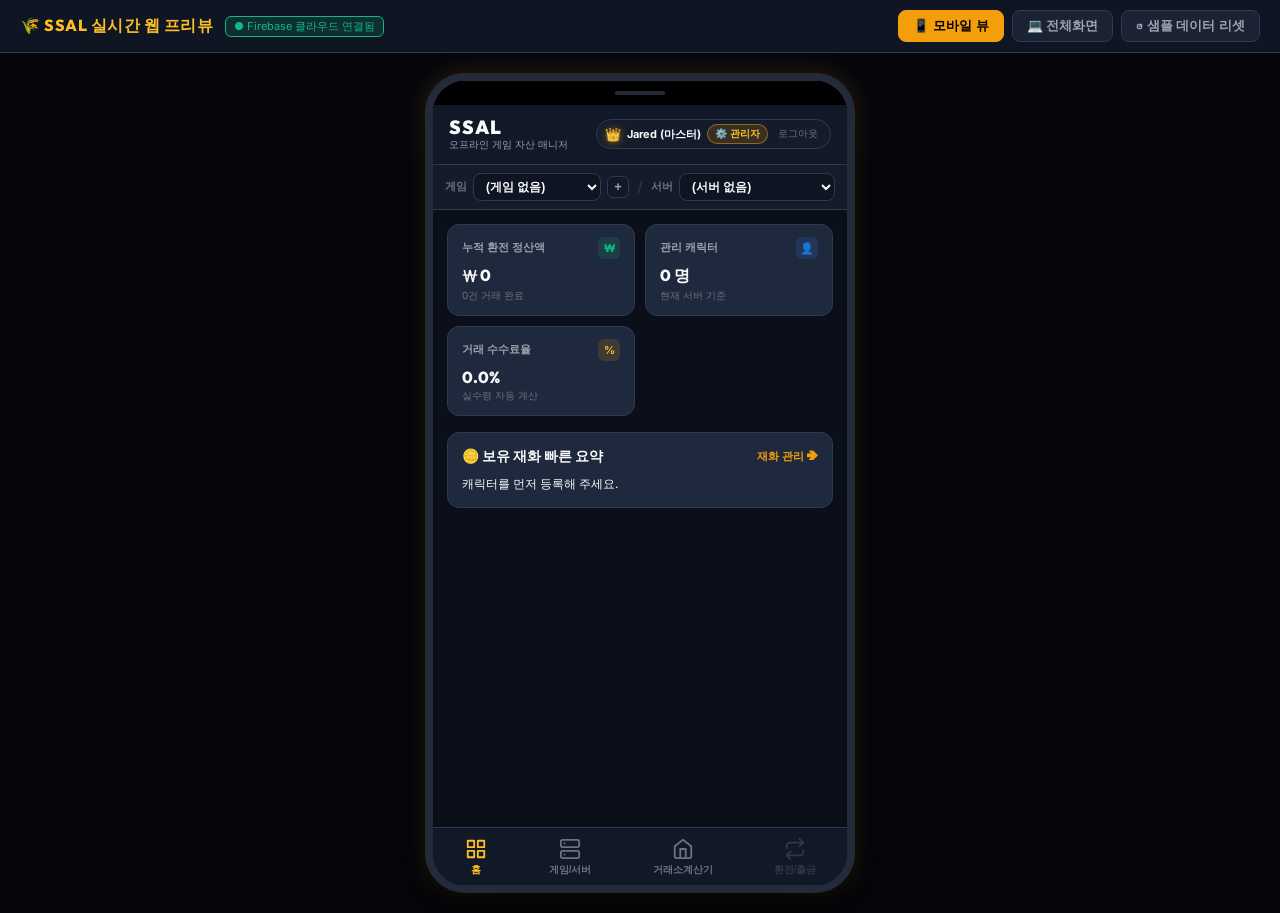
==== index.html @ 3bb8b046 "feat: complete Firebase cloud sync, auth system, admin console, and clean initial data" ====
<!DOCTYPE html>
<html lang="ko">
<head>
  <meta charset="UTF-8">
  <meta name="viewport" content="width=device-width, initial-scale=1.0, maximum-scale=1.0, user-scalable=no">
  <title>SSAL - 오프라인 게임 자산 & 거래 관리</title>
  <!-- Google Fonts: Inter & Outfit -->
  <link rel="preconnect" href="https://fonts.googleapis.com">
  <link rel="preconnect" href="https://fonts.gstatic.com" crossorigin>
  <link href="https://fonts.googleapis.com/css2?family=Inter:wght@400;500;600;700;800&family=Outfit:wght@600;700;800;900&display=swap" rel="stylesheet">
  <link rel="stylesheet" href="https://fonts.googleapis.com/css2?family=Material+Symbols+Outlined:opsz,wght,FILL,GRAD@20..48,100..700,0..1,-50..200" />
  <link rel="stylesheet" href="style.css">

  <!-- Firebase SDKs (Compat version for reliable, clean browser execution) -->
  <script src="https://www.gstatic.com/firebasejs/10.14.1/firebase-app-compat.js"></script>
  <script src="https://www.gstatic.com/firebasejs/10.14.1/firebase-auth-compat.js"></script>
  <script src="https://www.gstatic.com/firebasejs/10.14.1/firebase-firestore-compat.js"></script>
</head>
<body>
  <!-- 상단 컨트롤 바: PC 브라우저에서 화면 모드 전환 -->
  <header class="top-control-bar">
    <div class="control-left">
      <span class="control-title">🌾 SSAL 실시간 웹 프리뷰</span>
      <span id="sync-status-badge" class="badge online-badge">● Firebase 클라우드 연결됨</span>
    </div>
    <div class="control-right">
      <button id="view-mode-phone" class="mode-btn active" title="스마트폰 화면 크기로 보기">📱 모바일 뷰</button>
      <button id="view-mode-full" class="mode-btn" title="전체화면으로 넓게 보기">💻 전체화면</button>
      <button id="reset-data-btn" class="mode-btn danger-btn" title="초기 샘플 데이터로 복원">↺ 샘플 데이터 리셋</button>
    </div>
  </header>

  <!-- 메인 컨테이너 (모바일 뷰 또는 풀스크린) -->
  <main class="app-wrapper phone-mode" id="app-wrapper">
    <div class="device-frame">
      <!-- 스마트폰 상단 스피커 & 노치 바 (모바일 프레임 모드일 때만 표시) -->
      <div class="phone-notch">
        <div class="speaker"></div>
      </div>

      <!-- 스마트폰 앱 컨텐츠 영역 -->
      <div class="phone-screen">
        <!-- 1. 앱 헤더 (AppBar) -->
        <header class="app-bar">
          <div class="brand">
            <div class="brand-text">
              <h1 class="app-title">SSAL</h1>
              <span class="app-subtitle">오프라인 게임 자산 매니저</span>
            </div>
          </div>
          <!-- 우측: 로그인/사용자 상태 & 관리자 버튼 -->
          <div class="app-bar-actions" id="app-bar-user-area">
            <!-- JS에서 동적으로 렌더링 -->
          </div>
        </header>

        <!-- 2. 상단 현재 게임/서버 퀵 셀렉터 바 -->
        <section class="quick-selector-bar">
          <div class="selector-item">
            <span class="selector-label">게임</span>
            <select id="quick-game-select" class="selector-dropdown"></select>
            <button class="icon-btn-tiny" title="새 게임 추가" onclick="openAddGameModal()">+</button>
          </div>
          <div class="selector-divider">/</div>
          <div class="selector-item">
            <span class="selector-label">서버</span>
            <select id="quick-server-select" class="selector-dropdown"></select>
          </div>
        </section>

        <!-- 3. 탭별 메인 뷰 컨텐츠 -->
        <div class="tab-content-container">
          <!-- 탭 1: 대시보드 (홈) -->
          <section id="tab-dashboard" class="tab-pane active">
            <!-- 핵심 지표 그리드 -->
            <div class="metric-grid">
              <div class="metric-card" onclick="switchTab('tab-exchange')">
                <div class="metric-header">
                  <span class="metric-title">누적 환전 정산액</span>
                  <span class="metric-icon green">₩</span>
                </div>
                <div id="dash-total-krw" class="metric-value">₩ 0</div>
                <span id="dash-krw-count" class="metric-sub">0건 거래 완료</span>
              </div>

              <div class="metric-card" onclick="goToCharacterScreen()">
                <div class="metric-header">
                  <span class="metric-title">관리 캐릭터</span>
                  <span class="metric-icon blue">👤</span>
                </div>
                <div id="dash-char-count" class="metric-value">0 명</div>
                <span class="metric-sub">현재 서버 기준</span>
              </div>

              <div class="metric-card" onclick="switchTab('tab-games')">
                <div class="metric-header">
                  <span class="metric-title">거래 수수료율</span>
                  <span class="metric-icon yellow">%</span>
                </div>
                <div id="dash-fee-rate" class="metric-value">5.0%</div>
                <span class="metric-sub">실수령 자동 계산</span>
              </div>
            </div>

            <!-- 선택된 캐릭터 재화 미리보기 -->
            <div class="section-block">
              <div class="section-header">
                <h3 class="section-title">🪙 보유 재화 빠른 요약</h3>
                <button class="text-link-btn" onclick="goToCharacterScreen()">재화 관리 ➔</button>
              </div>
              <div id="dash-currency-list" class="currency-compact-list"></div>
            </div>
          </section>

          <!-- 탭 2: 서버 관리 (서버 화면) -->
          <section id="tab-games" class="tab-pane">
            <div class="section-header">
              <h2 class="section-title">🌐 서버</h2>
              <button class="btn btn-sm btn-primary" onclick="openAddServerModal()">+ 새 서버</button>
            </div>
            <!-- 서버 카드 리스트 -->
            <div id="server-card-list" class="server-cards-list"></div>
          </section>

          <!-- 탭 3: 캐릭터 및 보유 재화 관리 (서버 하위 화면) -->
          <section id="tab-characters" class="tab-pane">
            <!-- 하위 화면 뒤로가기 -->
            <div class="subview-header-bar">
              <button class="back-link-btn" onclick="switchTab('tab-games')" title="서버 목록으로 돌아가기">
                <span class="back-arrow">‹</span>
              </button>
            </div>

            <!-- 1. 캐릭터 리스트 -->
            <div class="section-header">
              <div>
                <h2 class="section-title">👤 캐릭터 목록</h2>
              </div>
              <button class="btn btn-sm btn-primary" onclick="openAddCharModal()">+ 캐릭터 등록</button>
            </div>

            <!-- 계정별 분류된 캐릭터 리스트 컨테이너 -->
            <div id="char-account-grouped-list" class="account-groups-list"></div>

            <!-- 2. 보유 재화 현황 (총 캐릭터별 보유 다이아 합계만 출력) -->
            <div class="section-header mt-4">
              <div>
                <h2 class="section-title">🪙 재화 합계</h2>
              </div>
            </div>
            <div id="server-diamond-summary" class="diamond-summary-block"></div>
          </section>

          <!-- 탭 4: 거래소 수수료 계산기 -->
          <section id="tab-market" class="tab-pane">
            <div class="market-calc-card">
              <div class="calc-header">
                <div class="calc-title-group">
                  <h2 class="section-title">📊 거래소 수수료 계산기</h2>
                  <span class="calc-subtitle">판매 금액과 수수료율을 입력하면 실수령 재화가 자동 계산됩니다.</span>
                </div>
                <span id="market-calc-server-badge" class="fee-info-badge">수수료 5.0%</span>
              </div>

              <!-- 입력 폼 -->
              <div class="calc-inputs-box">
                <div class="form-group">
                  <label for="mcalc-price">아이템 등록 단가</label>
                  <div class="input-with-unit">
                    <input type="number" id="mcalc-price" value="1000" min="0" placeholder="예: 1000">
                    <span class="unit">재화</span>
                  </div>
                </div>

                <div class="form-row">
                  <div class="form-group flex-1">
                    <label for="mcalc-qty">판매 수량</label>
                    <div class="input-with-unit">
                      <input type="number" id="mcalc-qty" value="1" min="1" placeholder="1">
                      <span class="unit">개</span>
                    </div>
                  </div>
                  <div class="form-group flex-1">
                    <label for="mcalc-fee-rate">거래소 수수료율</label>
                    <div class="input-with-unit">
                      <input type="number" id="mcalc-fee-rate" value="5.0" step="0.1" min="0" max="100" placeholder="5.0">
                      <span class="unit">%</span>
                    </div>
                  </div>
                </div>

                <!-- 수수료 빠른 선택 칩 -->
                <div class="quick-fee-chips">
                  <span class="chips-label">수수료 빠른 선택:</span>
                  <button type="button" class="fee-chip" onclick="setMarketFeeRate(3.0)">3.0%</button>
                  <button type="button" class="fee-chip" onclick="setMarketFeeRate(5.0)">5.0%</button>
                  <button type="button" class="fee-chip" onclick="setMarketFeeRate(6.0)">6.0%</button>
                  <button type="button" class="fee-chip" onclick="setMarketFeeRate(10.0)">10.0%</button>
                  <button type="button" class="fee-chip sync-btn" onclick="syncServerFeeRate()">현재 서버 수수료 적용</button>
                </div>
              </div>

              <!-- 실시간 정산 결과 카드 -->
              <div class="calc-result-card">
                <div class="result-row">
                  <span class="result-label">총 판매 등록 금액</span>
                  <span id="mcalc-gross-val" class="result-val">1,000 재화</span>
                </div>
                <div class="result-row text-red">
                  <span class="result-label">거래소 수수료 차감 (<span id="mcalc-fee-percent-label">5.0%</span>)</span>
                  <span id="mcalc-fee-val" class="result-val">-50 재화</span>
                </div>
                <div class="result-divider"></div>
                <div class="result-row final-net-row">
                  <div class="net-title-box">
                    <span class="final-net-label">최종 내가 얻는 재화</span>
                    <span class="final-net-sub">실수령액</span>
                  </div>
                  <div class="net-val-box">
                    <img src="https://raw.githubusercontent.com/jaredesign0621/SSAL/main/asset/dia.png" alt="재화" class="dia-icon-sm" onerror="this.style.display='none'">
                    <span id="mcalc-net-val" class="final-net-val">950</span>
                    <span class="final-net-unit">재화</span>
                  </div>
                </div>
              </div>
            </div>
          </section>

          <!-- 탭 5: 환전 및 출금 수수료 관리 -->
          <section id="tab-exchange" class="tab-pane">
            <div class="exchange-calculator-card">
              <div class="calc-header">
                <h3>💱 재화 ➔ 현금(KRW) 환전 계산기</h3>
                <span id="exchange-char-badge" class="badge">본캐</span>
              </div>

              <!-- 1. 재화 수량 & 단가 -->
              <div class="form-row">
                <div class="form-group flex-3">
                  <label>판매할 재화 수량</label>
                  <div class="input-with-unit">
                    <input type="number" id="ex-amount" value="10000" placeholder="10000">
                    <span class="unit">개</span>
                  </div>
                </div>
                <div class="form-group flex-2">
                  <label>1개당 원화(KRW)</label>
                  <div class="input-with-unit">
                    <input type="number" id="ex-rate" value="10.0" step="0.1" placeholder="10.0">
                    <span class="unit">원</span>
                  </div>
                </div>
              </div>

              <!-- 2. 중개 수수료율 & 출금 수수료 금액 (한줄) -->
              <div class="form-row">
                <div class="form-group flex-1">
                  <label>중개/플랫폼 수수료율</label>
                  <div class="input-with-unit">
                    <input type="number" id="ex-fee-rate" value="0.0" step="0.1" placeholder="0.0">
                    <span class="unit">%</span>
                  </div>
                </div>
                <div class="form-group flex-1">
                  <label>출금 수수료 기준액</label>
                  <div class="input-with-unit">
                    <input type="number" id="ex-withdraw-fee-val" value="1000" placeholder="1000">
                    <span class="unit">원</span>
                  </div>
                </div>
              </div>

              <!-- 3. 핵심: 출금 수수료 체크박스 (단독 한줄 전체너비) -->
              <div class="withdraw-fee-card" id="withdraw-box">
                <label class="custom-checkbox-label" for="ex-withdraw-check">
                  <input type="checkbox" id="ex-withdraw-check" checked>
                  <span class="withdraw-text">출금 수수료 차감 적용</span>
                </label>
                <span id="withdraw-fee-amount-text" class="withdraw-badge">-1,000원</span>
              </div>

              <div class="form-group">
                <label>환전 메모 (선택)</label>
                <input type="text" id="ex-memo" placeholder="예: 바로템 재화 판매 완료, 통장 입금 확인">
              </div>

              <!-- 실시간 정산 명세서 -->
              <div class="exchange-receipt">
                <div class="receipt-row">
                  <span>기본 환전 총액</span>
                  <span id="rcpt-gross" class="font-bold">100,000 원</span>
                </div>
                <div class="receipt-row text-red" id="rcpt-platform-fee-row">
                  <span>플랫폼 수수료 (<span id="rcpt-fee-rate-label">0%</span>)</span>
                  <span id="rcpt-platform-fee">-0 원</span>
                </div>
                <div class="receipt-row text-red" id="rcpt-withdraw-fee-row">
                  <span>계좌 출금 수수료</span>
                  <span id="rcpt-withdraw-fee">-1,000 원</span>
                </div>
                <div class="receipt-divider"></div>
                <div class="receipt-row final-row">
                  <span class="final-label">➔ 최종 실수령 금액:</span>
                  <span id="rcpt-final" class="final-amount">₩ 99,000</span>
                </div>
              </div>

              <button class="btn btn-primary w-100 mt-3" onclick="saveExchangeRecord()">💾 환전 기록 로컬 저장</button>
            </div>

            <!-- 지난 환전 내역 리스트 -->
            <div class="section-header mt-4">
              <h2 class="section-title">📜 환전 내역 히스토리</h2>
              <span id="ex-history-total" class="history-total-tag">총 실수령: ₩ 0</span>
            </div>
            <div id="exchange-history-list" class="exchange-history-container"></div>
          </section>

          <!-- 탭 6: 관리자 화면 (Admin Dashboard) -->
          <section id="tab-admin" class="tab-pane">
            <div class="admin-container">
              <!-- 관리자 헤더 요약 바 -->
              <div class="admin-header-card">
                <div class="admin-badge-row">
                  <span class="admin-role-badge">🛡️ 시스템 최고 관리자</span>
                  <button class="btn btn-xs btn-outline" onclick="switchTab('tab-dashboard')">← 일반 화면 복귀</button>
                </div>
                <h2 class="admin-title">SSAL 통합 관리자 콘솔</h2>
                <span class="admin-subtitle">회원 데이터, 서버/게임 마스터 설정, 오프라인 시스템 백업 관리</span>
              </div>

              <!-- 관리자 핵심 통계 지표 -->
              <div class="admin-metric-grid">
                <div class="admin-stat-card">
                  <span class="admin-stat-label">총 등록 회원</span>
                  <span id="admin-user-count" class="admin-stat-value">0명</span>
                </div>
                <div class="admin-stat-card">
                  <span class="admin-stat-label">관리 캐릭터</span>
                  <span id="admin-char-count" class="admin-stat-value">0개</span>
                </div>
                <div class="admin-stat-card">
                  <span class="admin-stat-label">등록 게임/서버</span>
                  <span id="admin-server-count" class="admin-stat-value">0개</span>
                </div>
                <div class="admin-stat-card">
                  <span class="admin-stat-label">총 보유 재화 합계</span>
                  <span id="admin-currency-sum" class="admin-stat-value">0</span>
                </div>
              </div>

              <!-- 회원 관리 섹션 -->
              <div class="section-block mt-3">
                <div class="section-header">
                  <h3 class="section-title">👥 회원 계정 관리</h3>
                  <button class="btn btn-sm btn-primary" onclick="openAddUserModal()">+ 관리자 수동 회원 추가</button>
                </div>
                <div id="admin-user-table-container" class="admin-table-container"></div>
              </div>

              <!-- 서버 수수료 마스터 일괄 설정 섹션 -->
              <div class="section-block mt-4">
                <div class="section-header">
                  <h3 class="section-title">🌐 서버 수수료율 마스터 관리</h3>
                </div>
                <div id="admin-server-list-container" class="admin-table-container"></div>
              </div>

              <!-- 시스템 데이터 백업 / 복원 섹션 -->
              <div class="section-block mt-4 mb-4">
                <div class="section-header">
                  <h3 class="section-title">💾 시스템 백업 & 복원</h3>
                </div>
                <div class="admin-backup-card">
                  <p class="backup-desc">브라우저 로컬 스토리지에 저장된 모든 데이터(회원, 게임, 서버, 캐릭터, 재화)를 JSON 파일로 내보내거나 가져올 수 있습니다.</p>
                  <div class="backup-actions">
                    <button class="btn btn-primary" onclick="exportAppDataJson()">📤 전체 데이터 JSON 백업 다운로드</button>
                    <label class="btn btn-outline file-input-label">
                      📥 JSON 백업 파일 복원
                      <input type="file" id="admin-restore-file" accept=".json" onchange="importAppDataJson(event)" style="display:none;">
                    </label>
                  </div>
                </div>
              </div>
            </div>
          </section>
        </div>

        <!-- 4. 하단 스마트폰 바텀 네비게이션 바 -->
        <nav class="bottom-nav">
          <button class="nav-item active" onclick="switchTab('tab-dashboard')">
            <span class="nav-icon">
              <svg class="icon-svg" viewBox="0 0 24 24" width="22" height="22" fill="none" stroke="currentColor" stroke-width="2" stroke-linecap="round" stroke-linejoin="round">
                <rect x="3" y="3" width="7" height="7"></rect>
                <rect x="14" y="3" width="7" height="7"></rect>
                <rect x="14" y="14" width="7" height="7"></rect>
                <rect x="3" y="14" width="7" height="7"></rect>
              </svg>
            </span>
            <span class="nav-label">홈</span>
          </button>
          <button class="nav-item" onclick="switchTab('tab-games')">
            <span class="nav-icon">
              <svg class="icon-svg" viewBox="0 0 24 24" width="22" height="22" fill="none" stroke="currentColor" stroke-width="2" stroke-linecap="round" stroke-linejoin="round">
                <rect x="2" y="2" width="20" height="8" rx="2" ry="2"></rect>
                <rect x="2" y="14" width="20" height="8" rx="2" ry="2"></rect>
                <line x1="6" y1="6" x2="6.01" y2="6"></line>
                <line x1="6" y1="18" x2="6.01" y2="18"></line>
              </svg>
            </span>
            <span class="nav-label">게임/서버</span>
          </button>
          <button class="nav-item" onclick="switchTab('tab-market')">
            <span class="nav-icon">
              <svg class="icon-svg" viewBox="0 0 24 24" width="22" height="22" fill="none" stroke="currentColor" stroke-width="2" stroke-linecap="round" stroke-linejoin="round">
                <path d="M3 9l9-7 9 7v11a2 2 0 0 1-2 2H5a2 2 0 0 1-2-2z"></path>
                <polyline points="9 22 9 12 15 12 15 22"></polyline>
              </svg>
            </span>
            <span class="nav-label">거래소계산기</span>
          </button>
          <button class="nav-item disabled" disabled title="준비 중인 기능입니다">
            <span class="nav-icon">
              <svg class="icon-svg" viewBox="0 0 24 24" width="22" height="22" fill="none" stroke="currentColor" stroke-width="2" stroke-linecap="round" stroke-linejoin="round">
                <polyline points="17 1 21 5 17 9"></polyline>
                <path d="M3 11V9a4 4 0 0 1 4-4h14"></path>
                <polyline points="7 23 3 19 7 15"></polyline>
                <path d="M21 13v2a4 4 0 0 1-4 4H3"></path>
              </svg>
            </span>
            <span class="nav-label">환전/출금</span>
          </button>
        </nav>
      </div>
    </div>
  </main>

  <!-- ================= 모달 다이얼로그들 ================= -->
  <!-- 1. 거래소 아이템 등록 모달 (핵심: 실시간 수수료 계산) -->
  <div id="modal-market-item" class="modal-overlay">
    <div class="modal-card">
      <div class="modal-header">
        <h3>🛒 거래소 아이템 등록</h3>
        <button class="close-btn" onclick="closeModal('modal-market-item')">✕</button>
      </div>
      <div class="modal-body">
        <div class="form-group">
          <label>아이템 이름 *</label>
          <input type="text" id="m-item-name" placeholder="예: 영웅 방패, 축복받은 강화 주문서">
        </div>
        <div class="form-row">
          <div class="form-group flex-3">
            <label>등록 가격 (재화) *</label>
            <div class="input-with-unit">
              <input type="number" id="m-item-price" placeholder="예: 100">
              <span class="unit">재화</span>
            </div>
          </div>
          <div class="form-group flex-2">
            <label>수량</label>
            <input type="number" id="m-item-qty" value="1" placeholder="1">
          </div>
        </div>
        <div class="form-group">
          <label>적용 수수료율 (%)</label>
          <div class="input-with-unit">
            <input type="number" id="m-item-fee" step="0.1" value="5.0">
            <span class="unit">%</span>
          </div>
          <span class="tiny-helper">※ 현재 선택된 서버의 기본 수수료율이 자동 적용됩니다.</span>
        </div>

        <!-- 실시간 실수령액 자동 계산 카드 (핵심 요구사항) -->
        <div class="market-calc-preview">
          <div class="preview-row">
            <span>총 등록 금액:</span>
            <span id="m-calc-gross">0 재화</span>
          </div>
          <div class="preview-row text-red">
            <span>수수료 차감 (<span id="m-calc-fee-rate-label">5.0%</span>):</span>
            <span id="m-calc-fee">-0 재화</span>
          </div>
          <div class="preview-divider"></div>
          <div class="preview-row net-row">
            <span class="net-title">➔ 실수령액:</span>
            <span id="m-calc-net" class="net-amount">0 재화</span>
          </div>
        </div>
      </div>
      <div class="modal-footer">
        <button class="btn btn-outline" onclick="closeModal('modal-market-item')">취소</button>
        <button class="btn btn-primary" onclick="submitAddMarketItem()">저장</button>
      </div>
    </div>
  </div>

  <!-- 2. 게임 추가/수정 모달 -->
  <div id="modal-game" class="modal-overlay">
    <div class="modal-card">
      <div class="modal-header">
        <h3 id="modal-game-title">신규 게임 등록</h3>
        <button class="close-btn" onclick="closeModal('modal-game')">✕</button>
      </div>
      <div class="modal-body">
        <input type="hidden" id="g-edit-id">
        <div class="form-group">
          <label>게임 이름 *</label>
          <input type="text" id="g-name" placeholder="예: 오딘: 발할라 라이징, 리니지M">
        </div>
        <div class="form-group">
          <label>메모 (선택)</label>
          <input type="text" id="g-memo" placeholder="예: 모바일 MMORPG, 카카오게임즈">
        </div>
      </div>
      <div class="modal-footer">
        <button class="btn btn-outline" onclick="closeModal('modal-game')">취소</button>
        <button class="btn btn-primary" onclick="submitGameForm()">저장</button>
      </div>
    </div>
  </div>

  <!-- 3. 서버 추가/수정 모달 (수수료율 직접 입력) -->
  <div id="modal-server" class="modal-overlay">
    <div class="modal-card">
      <div class="modal-header">
        <h3 id="modal-server-title">서버 추가 및 수수료 설정</h3>
        <button class="close-btn" onclick="closeModal('modal-server')">✕</button>
      </div>
      <div class="modal-body">
        <input type="hidden" id="s-edit-id">
        <div class="form-group">
          <label>서버 이름 *</label>
          <input type="text" id="s-name" placeholder="예: 오딘01, 루페온, 데포로쥬01">
        </div>
        <div class="form-group">
          <label>거래소 수수료율 (%) *</label>
          <div class="input-with-unit">
            <input type="number" id="s-fee-rate" step="0.1" value="5.0" placeholder="5.0">
            <span class="unit">%</span>
          </div>
          <span class="tiny-helper">※ 서버별로 거래소 이용 시 적용될 수수료율(5%, 10% 등)을 지정합니다.</span>
        </div>
        <div class="form-group">
          <label>메모 (선택)</label>
          <input type="text" id="s-memo" placeholder="예: 도시 서버, 시세 안정">
        </div>
      </div>
      <div class="modal-footer">
        <button class="btn btn-outline" onclick="closeModal('modal-server')">취소</button>
        <button class="btn btn-primary" onclick="submitServerForm()">저장</button>
      </div>
    </div>
  </div>

  <!-- 4. 캐릭터 등록/수정 모달 -->
  <div id="modal-character" class="modal-overlay">
    <div class="modal-card">
      <div class="modal-header">
        <h3 id="modal-char-title">캐릭터 & 계정 등록</h3>
        <button class="close-btn" onclick="closeModal('modal-character')">✕</button>
      </div>
      <div class="modal-body">
        <input type="hidden" id="c-edit-id">
        <div class="form-group">
          <label>캐릭터 명 *</label>
          <input type="text" id="c-name" placeholder="예: 쌀먹장인1호, 버서커80">
        </div>
        <div class="form-group">
          <label>연동된 계정 정보 *</label>
          <input type="text" id="c-account" placeholder="예: google01@gmail.com, 카카오계정">
        </div>
        <div class="form-group">
          <label>기종 (선택)</label>
          <input type="text" id="c-device" placeholder="예: PC, 아이폰15, 갤럭시S24, 공기계1">
        </div>
        <div class="form-group">
          <label>보유 재화 수량 *</label>
          <input type="number" id="c-diamond" placeholder="예: 25000" min="0" value="0">
        </div>
        <div class="form-group">
          <label>메모 (선택)</label>
          <input type="text" id="c-note" placeholder="예: 80렙 본캐, 보스 탐용">
        </div>
      </div>
      <div class="modal-footer">
        <button class="btn btn-outline" onclick="closeModal('modal-character')">취소</button>
        <button class="btn btn-primary" onclick="submitCharForm()">저장</button>
      </div>
    </div>
  </div>

  <!-- 5. 재화 추가/수정 모달 -->
  <div id="modal-currency" class="modal-overlay">
    <div class="modal-card">
      <div class="modal-header">
        <h3>보유 재화 추가/수정</h3>
        <button class="close-btn" onclick="closeModal('modal-currency')">✕</button>
      </div>
      <div class="modal-body">
        <input type="hidden" id="cur-edit-id">
        <div class="form-group">
          <label>재화 종류 *</label>
          <input type="text" id="cur-name" value="재화" placeholder="예: 재화, 다이아, 골드, 쌀, 루비">
        </div>
        <div class="form-group">
          <label>보유 수량 *</label>
          <input type="number" id="cur-amount" value="10000" placeholder="10000">
        </div>
      </div>
      <div class="modal-footer">
        <button class="btn btn-outline" onclick="closeModal('modal-currency')">취소</button>
        <button class="btn btn-primary" onclick="submitCurrencyForm()">저장</button>
      </div>
    </div>
  </div>

  <!-- 6. 로그인 / 회원가입 통합 모달 -->
  <div id="modal-auth" class="modal-overlay">
    <div class="modal-card auth-modal-card">
      <div class="modal-header">
        <h3 id="auth-modal-title">로그인</h3>
        <button class="close-btn" onclick="closeModal('modal-auth')">✕</button>
      </div>
      <div class="modal-body">
        <!-- 탭 스위처: 로그인 / 회원가입 -->
        <div class="auth-tabs">
          <button id="auth-tab-login" class="auth-tab-btn active" onclick="switchAuthMode('login')">로그인</button>
          <button id="auth-tab-register" class="auth-tab-btn" onclick="switchAuthMode('register')">회원가입</button>
        </div>

        <form id="auth-form" onsubmit="handleAuthSubmit(event)">
          <div class="form-group">
            <label>아이디 (또는 이메일) *</label>
            <input type="text" id="auth-username" required placeholder="아이디 입력 (예: admin, gamer1)">
          </div>

          <div class="form-group" id="auth-nickname-group" style="display: none;">
            <label>닉네임 *</label>
            <input type="text" id="auth-nickname" placeholder="표시될 닉네임 (예: 쌀먹마스터)">
          </div>

          <div class="form-group">
            <label>비밀번호 *</label>
            <input type="password" id="auth-password" required placeholder="비밀번호 입력">
          </div>

          <div class="form-group" id="auth-password-confirm-group" style="display: none;">
            <label>비밀번호 확인 *</label>
            <input type="password" id="auth-password-confirm" placeholder="비밀번호 재입력">
          </div>

          <div class="auth-quick-hint" id="auth-quick-hint">
            <span>💡 내 마스터 계정: <strong>jared0621</strong> (비번: <strong>Tlsgn112!</strong>)</span>
          </div>

          <div class="modal-footer" style="padding: 12px 0 0 0;">
            <button type="button" class="btn btn-outline" onclick="closeModal('modal-auth')">취소</button>
            <button type="submit" id="auth-submit-btn" class="btn btn-primary">로그인</button>
          </div>

          <!-- 구글 원클릭 로그인 -->
          <div class="auth-divider-box">
            <span>또는</span>
          </div>
          <button type="button" class="btn btn-google-login" onclick="handleGoogleSignIn()">
            <svg class="google-icon" viewBox="0 0 24 24" width="18" height="18">
              <path fill="#4285F4" d="M23.745 12.27c0-.7-.06-1.4-.19-2.07H12v4.51h6.6c-.29 1.52-1.14 2.82-2.4 3.68v3.05h3.88c2.27-2.09 3.665-5.17 3.665-9.17z"/>
              <path fill="#34A853" d="M12 24c3.24 0 5.95-1.08 7.93-2.91l-3.88-3.05c-1.08.72-2.45 1.16-4.05 1.16-3.12 0-5.77-2.1-6.72-4.93H1.25v3.15C3.26 21.36 7.33 24 12 24z"/>
              <path fill="#FBBC05" d="M5.28 14.27c-.25-.72-.38-1.49-.38-2.27s.13-1.55.38-2.27V6.58H1.25C.45 8.18 0 10.03 0 12s.45 3.82 1.25 5.42l4.03-3.15z"/>
              <path fill="#EA4335" d="M12 4.75c1.77 0 3.35.61 4.6 1.8l3.42-3.42C17.95 1.19 15.24 0 12 0 7.33 0 3.26 2.64 1.25 6.58l4.03 3.15c.95-2.83 3.6-4.98 6.72-4.98z"/>
            </svg>
            <span>Google 계정으로 계속하기</span>
          </button>
        </form>
      </div>
    </div>
  </div>

  <!-- 7. 관리자 전용: 회원 추가/수정 모달 -->
  <div id="modal-admin-user" class="modal-overlay">
    <div class="modal-card">
      <div class="modal-header">
        <h3 id="modal-admin-user-title">신규 회원 계정 등록</h3>
        <button class="close-btn" onclick="closeModal('modal-admin-user')">✕</button>
      </div>
      <div class="modal-body">
        <input type="hidden" id="adm-user-id">
        <div class="form-group">
          <label>아이디 *</label>
          <input type="text" id="adm-user-username" placeholder="예: gamer2">
        </div>
        <div class="form-group">
          <label>닉네임 *</label>
          <input type="text" id="adm-user-nickname" placeholder="예: 쌀먹전문가">
        </div>
        <div class="form-group">
          <label>비밀번호 *</label>
          <input type="password" id="adm-user-password" placeholder="임시 비밀번호">
        </div>
        <div class="form-group">
          <label>권한 등급 *</label>
          <select id="adm-user-role" class="selector-dropdown">
            <option value="user">일반 회원 (user)</option>
            <option value="admin">최고 관리자 (admin)</option>
          </select>
        </div>
      </div>
      <div class="modal-footer">
        <button class="btn btn-outline" onclick="closeModal('modal-admin-user')">취소</button>
        <button class="btn btn-primary" onclick="submitAdminUserForm()">저장</button>
      </div>
    </div>
  </div>

  <!-- 토스트 알림창 -->
  <div id="toast" class="toast">알림 메시지</div>

  <script src="app.js"></script>
</body>
</html>
---- style.css ----
/* ==========================================================================
   SSAL Web App - Premium Dark & Gold Gaming Asset Manager Theme
   (모바일 최적화 & 단어/문장 무조건 한 줄 표시 보장)
   ========================================================================== */

:root {
  --bg-main: #0b0f19;
  --bg-surface: #111827;
  --bg-card: #1f293d;
  --bg-card-hover: #26334d;
  --bg-input: #0e1422;
  --border-color: #2e3a52;
  --border-highlight: #f59e0b;

  --primary-gold: #f59e0b;
  --primary-gold-light: #fbbf24;
  --primary-gold-dim: rgba(245, 158, 11, 0.15);
  
  --accent-green: #10b981;
  --accent-green-dim: rgba(16, 185, 129, 0.15);
  --accent-red: #ef4444;
  --accent-red-dim: rgba(239, 68, 68, 0.15);
  --accent-blue: #3b82f6;

  --text-main: #f9fafb;
  --text-muted: #9ca3af;
  --text-dim: #6b7280;

  --font-sans: 'Inter', -apple-system, BlinkMacSystemFont, sans-serif;
  --font-brand: 'Outfit', sans-serif;

  --radius-sm: 8px;
  --radius-md: 12px;
  --radius-lg: 18px;
  --radius-phone: 40px;

  --shadow-card: 0 4px 20px -2px rgba(0, 0, 0, 0.5);
  --shadow-glow: 0 0 25px rgba(245, 158, 11, 0.2);
}

* {
  box-sizing: border-box;
  margin: 0;
  padding: 0;
  -webkit-tap-highlight-color: transparent;
  word-break: keep-all; /* 단어 단위 줄바꿈 방지 */
}

body {
  font-family: var(--font-sans);
  background-color: #05070d;
  color: var(--text-main);
  min-height: 100vh;
  display: flex;
  flex-direction: column;
  overflow-x: hidden;
}

/* --- 상단 컨트롤 바 (PC 브라우저용 뷰어 조절 바) --- */
.top-control-bar {
  background: #0f1523;
  border-bottom: 1px solid var(--border-color);
  padding: 10px 20px;
  display: flex;
  align-items: center;
  justify-content: space-between;
  z-index: 100;
  flex-shrink: 0;
}

.control-left {
  display: flex;
  align-items: center;
  gap: 12px;
  white-space: nowrap;
}

.control-title {
  font-family: var(--font-brand);
  font-weight: 800;
  font-size: 16px;
  letter-spacing: 0.5px;
  color: var(--primary-gold-light);
  white-space: nowrap;
}

.offline-badge {
  background: rgba(16, 185, 129, 0.2);
  color: var(--accent-green);
  border: 1px solid var(--accent-green);
  padding: 3px 8px;
  border-radius: 12px;
  font-size: 11px;
  font-weight: 700;
  white-space: nowrap;
}

.control-right {
  display: flex;
  gap: 8px;
}

.mode-btn {
  background: #1a2234;
  color: var(--text-muted);
  border: 1px solid var(--border-color);
  padding: 6px 14px;
  border-radius: 8px;
  font-size: 13px;
  font-weight: 600;
  cursor: pointer;
  transition: all 0.2s ease;
  white-space: nowrap;
}

.mode-btn:hover {
  background: #25314a;
  color: var(--text-main);
}

.mode-btn.active {
  background: var(--primary-gold);
  color: #000;
  border-color: var(--primary-gold);
}

.danger-btn:hover {
  background: var(--accent-red-dim);
  color: var(--accent-red);
  border-color: var(--accent-red);
}

/* --- 메인 앱 래퍼 & 디바이스 프레임 --- */
.app-wrapper {
  flex: 1;
  display: flex;
  align-items: center;
  justify-content: center;
  padding: 20px;
}

/* 모바일 폰 모드 */
.app-wrapper.phone-mode .device-frame {
  width: 100%;
  max-width: 430px;
  height: 880px;
  max-height: calc(100vh - 80px);
  background: #000;
  border-radius: var(--radius-phone);
  border: 8px solid #232b3b;
  box-shadow: 0 25px 60px rgba(0, 0, 0, 0.8), var(--shadow-glow);
  display: flex;
  flex-direction: column;
  position: relative;
  overflow: hidden;
}

.phone-notch {
  height: 24px;
  background: #000;
  display: flex;
  align-items: center;
  justify-content: center;
  flex-shrink: 0;
}

.speaker {
  width: 50px;
  height: 4px;
  background: #232b3b;
  border-radius: 2px;
}

/* 전체화면 모드 */
.app-wrapper.fullscreen-mode {
  padding: 0;
}

.app-wrapper.fullscreen-mode .device-frame {
  width: 100%;
  max-width: 600px; /* 태블릿/데스크탑에서도 모바일 비율 유지 */
  height: 100%;
  border-radius: 0;
  border: none;
  box-shadow: none;
}

.app-wrapper.fullscreen-mode .phone-notch {
  display: none;
}

.phone-screen {
  flex: 1;
  background: var(--bg-main);
  display: flex;
  flex-direction: column;
  overflow: hidden;
  position: relative;
}

/* --- 1. 앱 바 (AppBar) --- */
.app-bar {
  background: var(--bg-surface);
  border-bottom: 1px solid var(--border-color);
  padding: 12px 16px;
  display: flex;
  align-items: center;
  justify-content: space-between;
  flex-shrink: 0;
}

.brand {
  display: flex;
  align-items: center;
  gap: 10px;
  white-space: nowrap;
}

.brand-logo {
  width: 34px;
  height: 34px;
  background: linear-gradient(135deg, var(--primary-gold), var(--primary-gold-light));
  border-radius: 10px;
  display: flex;
  align-items: center;
  justify-content: center;
  font-size: 18px;
  box-shadow: 0 4px 10px rgba(245, 158, 11, 0.3);
  flex-shrink: 0;
}

.brand-text {
  display: flex;
  flex-direction: column;
}

.app-title {
  font-family: var(--font-brand);
  font-size: 19px;
  font-weight: 900;
  letter-spacing: 1px;
  color: var(--text-main);
  line-height: 1.1;
  white-space: nowrap;
}

.app-subtitle {
  font-size: 10px;
  color: var(--text-muted);
  font-weight: 500;
  white-space: nowrap;
}

.db-status-pill {
  display: flex;
  align-items: center;
  gap: 6px;
  background: rgba(16, 185, 129, 0.12);
  border: 1px solid rgba(16, 185, 129, 0.4);
  color: var(--accent-green);
  padding: 4px 10px;
  border-radius: 14px;
  font-size: 11px;
  font-weight: 700;
  white-space: nowrap;
  flex-shrink: 0;
}

.db-dot {
  width: 6px;
  height: 6px;
  background: var(--accent-green);
  border-radius: 50%;
  animation: pulse 2s infinite;
  flex-shrink: 0;
}

@keyframes pulse {
  0% { opacity: 0.4; }
  50% { opacity: 1; }
  100% { opacity: 0.4; }
}

/* --- 2. 퀵 셀렉터 바 (단어 무조건 한줄) --- */
.quick-selector-bar {
  background: #141c2c;
  border-bottom: 1px solid var(--border-color);
  padding: 8px 12px;
  display: flex;
  align-items: center;
  gap: 8px;
  flex-shrink: 0;
  overflow-x: auto;
  white-space: nowrap;
}

.selector-item {
  display: flex;
  align-items: center;
  gap: 6px;
  flex: 1;
  min-width: 90px;
  white-space: nowrap;
}

.selector-label {
  font-size: 11px;
  color: var(--text-dim);
  font-weight: 700;
  white-space: nowrap;
  flex-shrink: 0;
}

.selector-dropdown {
  background: var(--bg-input);
  color: var(--text-main);
  border: 1px solid var(--border-color);
  border-radius: var(--radius-sm);
  padding: 5px 8px;
  font-size: 12px;
  font-weight: 600;
  width: 100%;
  outline: none;
  cursor: pointer;
  white-space: nowrap;
  text-overflow: ellipsis;
  overflow: hidden;
}

.selector-dropdown:focus {
  border-color: var(--primary-gold);
}

.selector-divider {
  color: var(--border-color);
  flex-shrink: 0;
}

.fee-badge {
  background: var(--primary-gold-dim);
  border: 1px solid var(--primary-gold);
  color: var(--primary-gold-light);
  font-size: 11px;
  font-weight: 700;
  padding: 5px 8px;
  border-radius: var(--radius-sm);
  white-space: nowrap;
  flex-shrink: 0;
}

/* --- 3. 탭 컨텐츠 영역 --- */
.tab-content-container {
  flex: 1;
  overflow-y: auto;
  padding: 14px;
  position: relative;
}

.tab-pane {
  display: none;
  animation: fadeIn 0.2s ease forwards;
}

.tab-pane.active {
  display: block;
}

@keyframes fadeIn {
  from { opacity: 0; transform: translateY(4px); }
  to { opacity: 1; transform: translateY(0); }
}

/* --- 홈 대시보드 컴포넌트 --- */
.summary-hero-card {
  background: linear-gradient(135deg, #2b1f0c 0%, #162032 100%);
  border: 1px solid rgba(245, 158, 11, 0.3);
  border-radius: var(--radius-md);
  padding: 14px 16px;
  display: flex;
  align-items: center;
  gap: 12px;
  margin-bottom: 14px;
}

.hero-icon {
  font-size: 28px;
  background: var(--primary-gold-dim);
  width: 44px;
  height: 44px;
  border-radius: var(--radius-md);
  display: flex;
  align-items: center;
  justify-content: center;
  flex-shrink: 0;
}

.hero-info {
  flex: 1;
  min-width: 0; /* flex 자식 말줄임 허용 */
}

.hero-info h2 {
  font-family: var(--font-brand);
  font-size: 16px;
  font-weight: 800;
  color: var(--text-main);
  margin-bottom: 2px;
  white-space: nowrap;
  overflow: hidden;
  text-overflow: ellipsis;
}

.hero-subtext {
  font-size: 11px;
  color: var(--primary-gold-light);
  white-space: nowrap;
  overflow: hidden;
  text-overflow: ellipsis;
}

/* 메트릭 2x2 그리드 */
.metric-grid {
  display: grid;
  grid-template-columns: 1fr 1fr;
  gap: 10px;
  margin-bottom: 16px;
}

.metric-card {
  background: var(--bg-card);
  border: 1px solid var(--border-color);
  border-radius: var(--radius-md);
  padding: 12px 14px;
  cursor: pointer;
  transition: all 0.2s ease;
  min-width: 0;
}

.metric-card:hover {
  background: var(--bg-card-hover);
  border-color: var(--primary-gold);
  transform: translateY(-2px);
}

.metric-header {
  display: flex;
  justify-content: space-between;
  align-items: center;
  margin-bottom: 6px;
  white-space: nowrap;
}

.metric-title {
  font-size: 11px;
  color: var(--text-muted);
  font-weight: 700;
  white-space: nowrap;
  overflow: hidden;
  text-overflow: ellipsis;
}

.metric-icon {
  width: 22px;
  height: 22px;
  border-radius: 6px;
  display: flex;
  align-items: center;
  justify-content: center;
  font-size: 11px;
  font-weight: bold;
  flex-shrink: 0;
  margin-left: 4px;
}

.metric-icon.green { background: var(--accent-green-dim); color: var(--accent-green); }
.metric-icon.gold { background: var(--primary-gold-dim); color: var(--primary-gold); }
.metric-icon.blue { background: rgba(59, 130, 246, 0.15); color: var(--accent-blue); }
.metric-icon.yellow { background: var(--primary-gold-dim); color: var(--primary-gold-light); }

.metric-value {
  font-size: 16px;
  font-weight: 800;
  color: var(--text-main);
  margin-bottom: 2px;
  font-family: var(--font-brand);
  white-space: nowrap;
  overflow: hidden;
  text-overflow: ellipsis;
}

.metric-sub {
  font-size: 10px;
  color: var(--text-dim);
  white-space: nowrap;
  overflow: hidden;
  text-overflow: ellipsis;
  display: block;
}

/* 섹션 블록 공통 */
.section-block {
  background: var(--bg-card);
  border: 1px solid var(--border-color);
  border-radius: var(--radius-md);
  padding: 14px;
  margin-bottom: 14px;
}

.section-header {
  display: flex;
  justify-content: space-between;
  align-items: center;
  margin-bottom: 10px;
  white-space: nowrap;
  gap: 8px;
}

.section-title {
  font-size: 14px;
  font-weight: 800;
  color: var(--text-main);
  white-space: nowrap;
}

.section-desc {
  font-size: 11px;
  color: var(--text-dim);
  margin-top: 2px;
  white-space: nowrap;
  overflow: hidden;
  text-overflow: ellipsis;
}

.text-link-btn {
  background: none;
  border: none;
  color: var(--primary-gold);
  font-size: 11px;
  font-weight: 700;
  cursor: pointer;
  white-space: nowrap;
  flex-shrink: 0;
}

.text-link-btn:hover {
  text-decoration: underline;
}

.currency-compact-list {
  display: flex;
  flex-direction: column;
  gap: 6px;
}

.currency-compact-row {
  display: flex;
  justify-content: space-between;
  align-items: center;
  padding: 6px 0;
  border-bottom: 1px solid rgba(255, 255, 255, 0.05);
  white-space: nowrap;
}

.currency-compact-row:last-child {
  border-bottom: none;
}

.currency-name-tag {
  display: flex;
  align-items: center;
  gap: 6px;
  font-size: 13px;
  font-weight: 600;
  white-space: nowrap;
}

.currency-amount-tag {
  font-size: 14px;
  font-weight: 800;
  color: var(--accent-green);
  font-family: var(--font-brand);
  white-space: nowrap;
}

.quick-actions-row {
  display: flex;
  gap: 10px;
  white-space: nowrap;
}

.quick-actions-row .btn {
  flex: 1;
  white-space: nowrap;
  font-size: 12px;
  padding: 10px 8px;
}

/* --- 가로 스크롤 칩 (게임 & 캐릭터) --- */
.game-chips-scroll,
.char-chips-scroll {
  display: flex;
  gap: 8px;
  overflow-x: auto;
  padding-bottom: 6px;
  margin-bottom: 14px;
  scrollbar-width: none;
  white-space: nowrap;
}

.game-chips-scroll::-webkit-scrollbar,
.char-chips-scroll::-webkit-scrollbar {
  display: none;
}

.chip-item {
  background: var(--bg-surface);
  border: 1px solid var(--border-color);
  color: var(--text-muted);
  padding: 7px 12px;
  border-radius: 20px;
  font-size: 12px;
  font-weight: 600;
  white-space: nowrap;
  cursor: pointer;
  display: flex;
  align-items: center;
  gap: 6px;
  transition: all 0.2s;
  flex-shrink: 0;
}

.chip-item:hover {
  border-color: var(--primary-gold);
  color: var(--text-main);
}

.chip-item.active {
  background: var(--primary-gold-dim);
  border-color: var(--primary-gold);
  color: var(--primary-gold-light);
  font-weight: 700;
}

.chip-actions {
  display: flex;
  gap: 4px;
  margin-left: 4px;
  flex-shrink: 0;
}

.chip-action-btn {
  background: none;
  border: none;
  color: var(--text-dim);
  cursor: pointer;
  padding: 2px;
  font-size: 11px;
  line-height: 1;
}

.chip-action-btn:hover {
  color: var(--accent-red);
}

/* --- 서버 카드 리스트 (단어 무조건 한줄) --- */
.server-cards-list {
  display: flex;
  flex-direction: column;
  gap: 8px;
}

.server-card {
  background: var(--bg-card);
  border: 1px solid var(--border-color);
  border-radius: var(--radius-md);
  padding: 12px 14px;
  display: flex;
  align-items: center;
  justify-content: space-between;
  cursor: pointer;
  transition: all 0.2s cubic-bezier(0.4, 0, 0.2, 1);
  white-space: nowrap;
  gap: 10px;
}

.server-card:hover,
.server-card.active {
  border-color: var(--primary-gold);
  background: var(--bg-card-hover);
  transform: translateY(-1px);
  box-shadow: 0 4px 14px rgba(0, 0, 0, 0.35);
}

.server-left {
  display: flex;
  align-items: center;
  gap: 10px;
  min-width: 0;
  flex: 1;
  white-space: nowrap;
}

.server-icon {
  font-size: 18px;
  background: var(--bg-surface);
  width: 36px;
  height: 36px;
  border-radius: 10px;
  display: flex;
  align-items: center;
  justify-content: center;
  flex-shrink: 0;
  border: 1px solid var(--border-color);
}

.server-info-col {
  display: flex;
  flex-direction: column;
  min-width: 0;
  flex: 1;
  white-space: nowrap;
}

.server-title-row {
  display: flex;
  align-items: center;
  gap: 8px;
  margin-bottom: 3px;
  white-space: nowrap;
}

.server-name {
  font-size: 14px;
  font-weight: 700;
  white-space: nowrap;
  overflow: hidden;
  text-overflow: ellipsis;
}

.server-char-badge {
  font-size: 10px;
  font-weight: 700;
  padding: 2px 7px;
  border-radius: 10px;
  white-space: nowrap;
  flex-shrink: 0;
}

.server-char-badge.count-active {
  background: rgba(59, 130, 246, 0.15);
  color: #60a5fa;
  border: 1px solid rgba(59, 130, 246, 0.35);
}

.server-char-badge.count-empty {
  background: rgba(245, 158, 11, 0.12);
  color: var(--primary-gold-light);
  border: 1px solid rgba(245, 158, 11, 0.3);
}

.server-sub {
  display: flex;
  align-items: center;
  gap: 6px;
  white-space: nowrap;
}

.server-fee-tag {
  background: transparent;
  color: var(--accent-green);
  border: none;
  font-size: 11px;
  font-weight: 700;
  padding: 0;
  white-space: nowrap;
  flex-shrink: 0;
}

.server-memo {
  font-size: 11px;
  color: var(--text-dim);
  white-space: nowrap;
  overflow: hidden;
  text-overflow: ellipsis;
}

.server-right-side {
  display: flex;
  align-items: center;
  gap: 8px;
  flex-shrink: 0;
  white-space: nowrap;
}

.server-enter-pill {
  display: flex;
  align-items: center;
  gap: 4px;
  background: rgba(245, 158, 11, 0.12);
  border: 1px solid rgba(245, 158, 11, 0.35);
  color: var(--primary-gold-light);
  font-size: 11px;
  font-weight: 700;
  padding: 5px 9px;
  border-radius: 6px;
  transition: all 0.2s;
  white-space: nowrap;
}

.server-card:hover .server-enter-pill {
  background: var(--primary-gold);
  color: #0b0f19;
  border-color: var(--primary-gold);
}

.enter-arrow {
  font-size: 11px;
  transition: transform 0.2s;
}

.server-card:hover .enter-arrow {
  transform: translateX(2px);
}

.card-actions {
  display: flex;
  gap: 6px;
  flex-shrink: 0;
  white-space: nowrap;
}

.icon-btn {
  background: var(--bg-surface);
  border: 1px solid var(--border-color);
  color: var(--text-muted);
  width: 30px;
  height: 30px;
  border-radius: 8px;
  display: flex;
  align-items: center;
  justify-content: center;
  cursor: pointer;
  font-size: 12px;
  flex-shrink: 0;
}

.icon-btn:hover {
  background: var(--bg-card-hover);
  color: var(--text-main);
  border-color: var(--primary-gold);
}

.icon-btn.delete:hover {
  background: var(--accent-red-dim);
  color: var(--accent-red);
  border-color: var(--accent-red);
}

.icon-btn-tiny {
  background: var(--bg-surface);
  border: 1px solid var(--border-color);
  color: var(--text-muted);
  width: 22px;
  height: 22px;
  border-radius: 6px;
  display: inline-flex;
  align-items: center;
  justify-content: center;
  cursor: pointer;
  font-size: 13px;
  font-weight: 700;
  line-height: 1;
  transition: all 0.15s;
  flex-shrink: 0;
  padding: 0;
}

.icon-btn-tiny:hover {
  background: var(--primary-gold);
  color: #0b0f19;
  border-color: var(--primary-gold);
}

/* --- 캐릭터 & 재화 섹션 (서버 하위 화면) --- */
.subview-header-bar {
  display: flex;
  align-items: center;
  justify-content: flex-start;
  background: transparent;
  border: none;
  padding: 0 0 6px 0;
  margin-bottom: 6px;
  gap: 8px;
  white-space: nowrap;
}

.back-link-btn {
  background: rgba(255, 255, 255, 0.05);
  border: 1px solid var(--border-color);
  color: var(--text-main);
  border-radius: 6px;
  width: 28px;
  height: 28px;
  padding: 0;
  display: inline-flex;
  align-items: center;
  justify-content: center;
  cursor: pointer;
  transition: all 0.2s;
  flex-shrink: 0;
}

.back-link-btn:hover {
  background: var(--bg-card-hover);
  border-color: var(--primary-gold);
  color: var(--primary-gold-light);
}

.back-arrow {
  font-size: 14px;
  font-weight: 900;
  line-height: 1;
}

.subview-context-badge {
  background: rgba(245, 158, 11, 0.12);
  border: 1px solid rgba(245, 158, 11, 0.3);
  color: var(--primary-gold-light);
  font-size: 11px;
  font-weight: 600;
  padding: 4px 9px;
  border-radius: 6px;
  display: flex;
  align-items: center;
  gap: 5px;
  white-space: nowrap;
  overflow: hidden;
  text-overflow: ellipsis;
  max-width: 60%;
}

.bc-sep {
  color: var(--text-dim);
  font-size: 10px;
}

.empty-char-banner {
  background: var(--bg-card);
  border: 1px dashed var(--border-highlight);
  border-radius: var(--radius-md);
  padding: 16px;
  display: flex;
  align-items: center;
  justify-content: space-between;
  gap: 12px;
  margin-bottom: 14px;
  white-space: nowrap;
}

.empty-char-banner .empty-icon {
  font-size: 24px;
  background: var(--bg-surface);
  width: 44px;
  height: 44px;
  border-radius: 12px;
  display: flex;
  align-items: center;
  justify-content: center;
  flex-shrink: 0;
  border: 1px solid var(--border-color);
}

.empty-char-banner .empty-info {
  flex: 1;
  min-width: 0;
  white-space: nowrap;
}

.empty-char-banner .empty-title {
  font-size: 13px;
  font-weight: 700;
  color: var(--text-main);
  margin-bottom: 2px;
}

.empty-char-banner .empty-sub {
  font-size: 11px;
  color: var(--text-dim);
  overflow: hidden;
  text-overflow: ellipsis;
}

/* --- 캐릭터 리스트 (계정 정보별 카테고리 분류) --- */
.account-groups-list {
  display: flex;
  flex-direction: column;
  gap: 12px;
  margin-bottom: 16px;
}

.account-group-card {
  background: var(--bg-surface);
  border: 1px solid var(--border-color);
  border-radius: var(--radius-md);
  padding: 12px 14px;
  box-shadow: 0 2px 8px rgba(0, 0, 0, 0.25);
  cursor: pointer;
  transition: all 0.2s cubic-bezier(0.4, 0, 0.2, 1);
}

.account-group-card:hover,
.account-group-card.active {
  border-color: var(--primary-gold);
  background: var(--bg-card-hover);
  box-shadow: 0 4px 16px rgba(0, 0, 0, 0.35), 0 0 14px rgba(245, 158, 11, 0.18);
  transform: translateY(-1px);
}

.account-group-header {
  display: flex;
  align-items: center;
  justify-content: space-between;
  padding-bottom: 6px;
  margin-bottom: 8px;
  border-bottom: 1px solid rgba(255, 255, 255, 0.05);
  white-space: nowrap;
  gap: 8px;
}

.account-title-box {
  display: flex;
  align-items: center;
  gap: 6px;
  min-width: 0;
  flex: 1;
  white-space: nowrap;
}

.account-name {
  font-size: 11px;
  font-weight: 700;
  color: #fff;
  letter-spacing: 0.3px;
  white-space: nowrap;
  overflow: hidden;
  text-overflow: ellipsis;
}

.account-subtotal-badge {
  display: flex;
  flex-direction: column;
  align-items: flex-end;
  background: rgba(245, 158, 11, 0.1);
  border: 1px solid rgba(245, 158, 11, 0.3);
  padding: 3px 8px;
  border-radius: 6px;
  white-space: nowrap;
  flex-shrink: 0;
}

.subtotal-label {
  font-size: 9px;
  color: var(--text-dim);
  font-weight: 600;
}

.subtotal-value {
  font-size: 12px;
  font-weight: 800;
  color: var(--primary-gold-light);
  font-family: var(--font-brand);
}

.account-char-list {
  display: flex;
  flex-direction: column;
  gap: 6px;
}

.char-row-card {
  background: transparent;
  border: none;
  padding: 0;
  display: flex;
  align-items: center;
  justify-content: space-between;
  white-space: nowrap;
  gap: 8px;
}

.char-row-left {
  display: flex;
  align-items: center;
  gap: 10px;
  min-width: 0;
  flex: 1;
  white-space: nowrap;
}

.char-avatar-mini {
  width: 32px;
  height: 32px;
  border-radius: 8px;
  background: linear-gradient(135deg, var(--primary-gold), var(--accent-green));
  color: #000;
  display: flex;
  align-items: center;
  justify-content: center;
  font-size: 13px;
  font-weight: 900;
  flex-shrink: 0;
}

.char-meta {
  display: flex;
  flex-direction: column;
  min-width: 0;
  flex: 1;
}

.char-name-line {
  display: flex;
  align-items: center;
  gap: 6px;
  margin-bottom: 2px;
  white-space: nowrap;
}

.char-name {
  font-size: 13px;
  font-weight: 700;
  color: var(--text-main);
  white-space: nowrap;
  overflow: hidden;
  text-overflow: ellipsis;
}

.current-selected-tag {
  background: rgba(245, 158, 11, 0.2);
  color: var(--primary-gold-light);
  border: 1px solid var(--primary-gold);
  font-size: 9px;
  font-weight: 800;
  padding: 1px 5px;
  border-radius: 4px;
  white-space: nowrap;
  flex-shrink: 0;
}

.char-device-badge {
  font-size: 10px;
  font-weight: 700;
  color: #a78bfa;
  background: rgba(167, 139, 250, 0.12);
  border: 1px solid rgba(167, 139, 250, 0.3);
  padding: 1px 6px;
  border-radius: 4px;
  white-space: nowrap;
  flex-shrink: 0;
}

.char-note-line {
  font-size: 11px;
  color: var(--text-dim);
  white-space: nowrap;
  overflow: hidden;
  text-overflow: ellipsis;
}

.char-row-right {
  display: flex;
  align-items: center;
  gap: 8px;
  flex-shrink: 0;
  white-space: nowrap;
}

.char-diamond-pill {
  background: rgba(245, 158, 11, 0.1);
  border: 1px solid rgba(245, 158, 11, 0.28);
  padding: 4px 8px;
  border-radius: 6px;
  display: flex;
  align-items: center;
  gap: 4px;
  white-space: nowrap;
}

.dia-icon {
  font-size: 11px;
  line-height: 1;
}

.dia-value {
  font-size: 13px;
  font-weight: 800;
  color: var(--primary-gold-light);
  font-family: var(--font-brand);
}

/* --- 보유재화 현황: 서버 전체 다이아 총합계 블록 --- */
.diamond-summary-block {
  margin-bottom: 16px;
}

.diamond-grand-card {
  background: linear-gradient(135deg, #192238, #111a2e);
  border: 1px solid var(--border-highlight);
  border-radius: var(--radius-md);
  padding: 14px 16px;
  box-shadow: 0 4px 20px rgba(0, 0, 0, 0.35);
}

.grand-header {
  display: flex;
  align-items: center;
  justify-content: space-between;
  margin-bottom: 12px;
  padding-bottom: 10px;
  border-bottom: 1px solid rgba(255, 255, 255, 0.08);
  white-space: nowrap;
  gap: 10px;
}

.grand-title-group {
  display: flex;
  align-items: center;
  gap: 10px;
  min-width: 0;
  flex: 1;
}

.grand-icon {
  font-size: 24px;
  background: rgba(245, 158, 11, 0.15);
  border: 1px solid rgba(245, 158, 11, 0.3);
  width: 40px;
  height: 40px;
  border-radius: 10px;
  display: flex;
  align-items: center;
  justify-content: center;
  flex-shrink: 0;
}

.grand-title {
  font-size: 13px;
  font-weight: 700;
  color: var(--text-main);
  white-space: nowrap;
}

.grand-sub {
  font-size: 11px;
  color: var(--text-dim);
  white-space: nowrap;
}

.grand-amount {
  font-size: 20px;
  font-weight: 900;
  color: var(--primary-gold-light);
  font-family: var(--font-brand);
  white-space: nowrap;
  flex-shrink: 0;
}

.grand-amount .unit {
  font-size: 12px;
  color: var(--text-main);
  font-weight: 600;
}

.diamond-breakdown-list {
  display: flex;
  flex-direction: column;
  gap: 6px;
}

.breakdown-header {
  display: flex;
  justify-content: space-between;
  align-items: center;
  font-size: 11px;
  font-weight: 700;
  color: var(--text-dim);
  padding: 0 4px 4px 4px;
  white-space: nowrap;
}

.breakdown-row {
  display: flex;
  align-items: center;
  justify-content: space-between;
  background: var(--bg-surface);
  border: 1px solid var(--border-color);
  border-radius: var(--radius-sm);
  padding: 8px 10px;
  cursor: pointer;
  transition: all 0.15s;
  white-space: nowrap;
  gap: 8px;
}

.breakdown-row:hover,
.breakdown-row.active {
  border-color: var(--primary-gold);
  background: var(--bg-card-hover);
}

.breakdown-char-info {
  display: flex;
  align-items: center;
  gap: 6px;
  min-width: 0;
  flex: 1;
  white-space: nowrap;
}

.bd-char-name {
  font-size: 12px;
  font-weight: 700;
  color: var(--text-main);
  white-space: nowrap;
}

.bd-account {
  font-size: 10px;
  color: var(--text-dim);
  white-space: nowrap;
  overflow: hidden;
  text-overflow: ellipsis;
}

.breakdown-amount-info {
  display: flex;
  align-items: center;
  gap: 8px;
  flex-shrink: 0;
  white-space: nowrap;
}

.bd-bar-wrap {
  width: 50px;
  height: 6px;
  background: rgba(255, 255, 255, 0.1);
  border-radius: 3px;
  overflow: hidden;
  flex-shrink: 0;
}

.bd-bar-fill {
  height: 100%;
  background: linear-gradient(90deg, var(--primary-gold), var(--accent-green));
  border-radius: 3px;
  transition: width 0.3s;
}

.bd-amount {
  font-size: 13px;
  font-weight: 800;
  color: var(--primary-gold-light);
  font-family: var(--font-brand);
  white-space: nowrap;
}

.bd-pct {
  font-size: 10px;
  font-weight: 600;
  color: var(--text-dim);
  min-width: 34px;
  text-align: right;
  white-space: nowrap;
}

/* --- 거래소 수수료 계산기 전용 스타일 --- */
.market-calc-card {
  background: var(--bg-card);
  border: 1px solid var(--border-color);
  border-radius: var(--radius-md);
  padding: 16px;
  margin-bottom: 16px;
}

.calc-title-group {
  display: flex;
  flex-direction: column;
  gap: 2px;
}

.calc-subtitle {
  font-size: 11px;
  color: var(--text-dim);
}

.fee-info-badge {
  background: rgba(245, 158, 11, 0.12);
  border: 1px solid rgba(245, 158, 11, 0.4);
  color: var(--primary-gold-light);
  font-size: 11px;
  font-weight: 700;
  padding: 4px 10px;
  border-radius: 12px;
  white-space: nowrap;
}

.calc-inputs-box {
  margin-top: 14px;
  display: flex;
  flex-direction: column;
  gap: 12px;
}

.quick-fee-chips {
  display: flex;
  align-items: center;
  gap: 6px;
  flex-wrap: wrap;
  padding-top: 4px;
}

.chips-label {
  font-size: 11px;
  color: var(--text-dim);
  font-weight: 600;
  white-space: nowrap;
}

.fee-chip {
  background: #141c2c;
  border: 1px solid var(--border-color);
  color: var(--text-muted);
  font-size: 11px;
  font-weight: 700;
  padding: 4px 9px;
  border-radius: 6px;
  cursor: pointer;
  transition: all 0.15s ease;
}

.fee-chip:hover {
  background: #1e293b;
  color: var(--primary-gold-light);
  border-color: var(--primary-gold);
}

.fee-chip.sync-btn {
  background: rgba(245, 158, 11, 0.08);
  border-color: rgba(245, 158, 11, 0.3);
  color: var(--primary-gold);
  margin-left: auto;
}

.fee-chip.sync-btn:hover {
  background: rgba(245, 158, 11, 0.18);
  border-color: var(--primary-gold);
}

.calc-result-card {
  background: #0f1623;
  border: 1px solid rgba(245, 158, 11, 0.35);
  border-radius: var(--radius-md);
  padding: 14px 16px;
  margin-top: 18px;
}

.result-row {
  display: flex;
  justify-content: space-between;
  align-items: center;
  font-size: 12px;
  color: var(--text-muted);
  margin-bottom: 7px;
  white-space: nowrap;
}

.result-label {
  font-weight: 600;
}

.result-val {
  font-weight: 700;
  color: var(--text-main);
  font-family: var(--font-brand);
}

.result-divider {
  height: 1px;
  background: var(--border-color);
  margin: 10px 0;
}

.final-net-row {
  margin-bottom: 0;
  padding-top: 4px;
}

.net-title-box {
  display: flex;
  flex-direction: column;
}

.final-net-label {
  font-size: 13px;
  font-weight: 800;
  color: var(--primary-gold-light);
}

.final-net-sub {
  font-size: 10px;
  color: var(--text-dim);
}

.net-val-box {
  display: flex;
  align-items: center;
  gap: 6px;
}

.dia-icon-sm {
  width: 18px;
  height: 18px;
  object-fit: contain;
}

.final-net-val {
  font-size: 22px;
  font-weight: 900;
  color: var(--accent-green);
  font-family: var(--font-brand);
  letter-spacing: -0.5px;
}

.final-net-unit {
  font-size: 12px;
  font-weight: 700;
  color: var(--accent-green);
}

/* --- 거래소 아이템 섹션 (단어 무조건 한줄) --- */
.market-summary-card {
  background: linear-gradient(135deg, #1f293d, #141d2c);
  border: 1px solid var(--border-color);
  border-radius: var(--radius-md);
  padding: 12px 14px;
  display: flex;
  justify-content: space-between;
  align-items: center;
  margin-bottom: 12px;
  white-space: nowrap;
  gap: 10px;
}

.market-summary-left {
  min-width: 0;
  white-space: nowrap;
}

.market-summary-right {
  text-align: right;
  white-space: nowrap;
  flex-shrink: 0;
}

.market-char-title {
  font-size: 13px;
  font-weight: 700;
  color: var(--primary-gold-light);
  white-space: nowrap;
  overflow: hidden;
  text-overflow: ellipsis;
}

.market-total-amount {
  font-size: 17px;
  font-weight: 900;
  color: var(--accent-green);
  font-family: var(--font-brand);
  white-space: nowrap;
}

.sub-label {
  font-size: 10px;
  color: var(--text-dim);
  display: block;
  margin-bottom: 2px;
  white-space: nowrap;
}

.market-items-container {
  display: flex;
  flex-direction: column;
  gap: 8px;
}

.market-item-card {
  background: var(--bg-card);
  border: 1px solid var(--border-color);
  border-radius: var(--radius-md);
  padding: 12px 14px;
  display: flex;
  align-items: center;
  justify-content: space-between;
  white-space: nowrap;
  gap: 10px;
}

.market-item-card.sold {
  border-color: rgba(16, 185, 129, 0.4);
}

.item-status-pill {
  font-size: 10px;
  font-weight: 700;
  padding: 3px 6px;
  border-radius: 10px;
  white-space: nowrap;
  flex-shrink: 0;
}

.item-status-pill.selling {
  background: var(--primary-gold-dim);
  color: var(--primary-gold);
  border: 1px solid var(--primary-gold);
}

.item-status-pill.sold {
  background: var(--accent-green-dim);
  color: var(--accent-green);
  border: 1px solid var(--accent-green);
}

.item-main-info {
  flex: 1;
  min-width: 0;
  margin: 0 8px;
  white-space: nowrap;
}

.item-title {
  font-size: 14px;
  font-weight: 700;
  margin-bottom: 2px;
  white-space: nowrap;
  overflow: hidden;
  text-overflow: ellipsis;
}

.item-calc-breakdown {
  font-size: 11px;
  color: var(--text-dim);
  white-space: nowrap;
  overflow: hidden;
  text-overflow: ellipsis;
}

.item-net-box {
  text-align: right;
  margin-right: 6px;
  white-space: nowrap;
  flex-shrink: 0;
}

.item-net-label {
  font-size: 9px;
  color: var(--text-dim);
  white-space: nowrap;
}

.item-net-value {
  font-size: 15px;
  font-weight: 900;
  color: var(--accent-green);
  font-family: var(--font-brand);
  white-space: nowrap;
}

/* --- 환전 & 출금 수수료 섹션 (단어 무조건 한줄) --- */
.exchange-calculator-card {
  background: var(--bg-card);
  border: 1px solid var(--border-color);
  border-radius: var(--radius-md);
  padding: 14px;
  margin-bottom: 14px;
}

.calc-header {
  display: flex;
  justify-content: space-between;
  align-items: center;
  margin-bottom: 12px;
  padding-bottom: 8px;
  border-bottom: 1px solid var(--border-color);
  white-space: nowrap;
  gap: 8px;
}

.calc-header h3 {
  font-size: 14px;
  font-weight: 700;
  white-space: nowrap;
}

.badge {
  background: var(--bg-surface);
  border: 1px solid var(--border-color);
  color: var(--primary-gold-light);
  font-size: 11px;
  padding: 2px 8px;
  border-radius: 6px;
  white-space: nowrap;
  flex-shrink: 0;
}

.form-row {
  display: flex;
  gap: 8px;
  margin-bottom: 8px;
}

.flex-1 { flex: 1; min-width: 0; }
.flex-2 { flex: 2; min-width: 0; }
.flex-3 { flex: 3; min-width: 0; }

.form-group {
  margin-bottom: 10px;
}

.form-group label {
  display: block;
  font-size: 11px;
  color: var(--text-muted);
  font-weight: 700;
  margin-bottom: 4px;
  white-space: nowrap;
}

.form-group input {
  width: 100%;
  background: var(--bg-input);
  border: 1px solid var(--border-color);
  border-radius: var(--radius-sm);
  padding: 9px 10px;
  font-size: 13px;
  color: var(--text-main);
  outline: none;
  font-family: var(--font-sans);
  white-space: nowrap;
}

.form-group input:focus {
  border-color: var(--primary-gold);
}

.input-with-unit {
  position: relative;
  display: flex;
  align-items: center;
}

.input-with-unit input {
  padding-right: 32px;
}

.input-with-unit .unit {
  position: absolute;
  right: 8px;
  font-size: 11px;
  color: var(--text-dim);
  font-weight: 700;
  pointer-events: none;
  white-space: nowrap;
}

.small-input input {
  padding: 5px 28px 5px 8px;
  font-size: 12px;
}

.tiny-helper {
  font-size: 10px;
  color: var(--text-dim);
  margin-top: 3px;
  display: block;
  white-space: nowrap;
  overflow: hidden;
  text-overflow: ellipsis;
}

.tiny-label {
  font-size: 11px;
  color: var(--text-dim);
  white-space: nowrap;
}

.flex-between {
  display: flex;
  justify-content: space-between;
  align-items: center;
  white-space: nowrap;
}

/* 핵심 요구사항: 출금 수수료 체크박스 */
.withdraw-fee-box {
  background: var(--bg-input);
  border: 1px solid var(--border-color);
  border-radius: var(--radius-sm);
  padding: 6px 8px;
  display: flex;
  align-items: center;
  justify-content: space-between;
  height: 38px;
  cursor: pointer;
  transition: all 0.2s;
  white-space: nowrap;
}

.withdraw-fee-box.checked {
  background: var(--accent-green-dim);
  border-color: var(--accent-green);
}

.custom-checkbox-label {
  display: flex;
  align-items: center;
  gap: 6px;
  cursor: pointer;
  user-select: none;
  white-space: nowrap;
}

.custom-checkbox-label input[type="checkbox"] {
  width: 15px;
  height: 15px;
  accent-color: var(--accent-green);
  cursor: pointer;
  flex-shrink: 0;
}

.withdraw-text {
  font-size: 11px;
  font-weight: 700;
  white-space: nowrap;
}

.withdraw-badge {
  font-size: 11px;
  font-weight: 800;
  color: var(--accent-green);
  white-space: nowrap;
  margin-left: 4px;
}

.withdraw-custom-group {
  margin-top: -2px;
  padding-left: 2px;
}

/* 환전 명세 영수증 카드 */
.exchange-receipt {
  background: var(--bg-input);
  border: 1px solid var(--border-color);
  border-radius: var(--radius-sm);
  padding: 12px;
  margin-top: 8px;
}

.receipt-row {
  display: flex;
  justify-content: space-between;
  font-size: 12px;
  color: var(--text-muted);
  margin-bottom: 5px;
  white-space: nowrap;
}

.receipt-divider {
  height: 1px;
  background: var(--border-color);
  margin: 8px 0;
}

.final-row {
  font-size: 14px;
  font-weight: 800;
  color: var(--text-main);
  align-items: center;
  white-space: nowrap;
}

.final-label {
  color: var(--primary-gold-light);
  font-size: 13px;
  white-space: nowrap;
}

.final-amount {
  font-size: 18px;
  font-weight: 900;
  color: var(--accent-green);
  font-family: var(--font-brand);
  white-space: nowrap;
}

.text-red {
  color: var(--accent-red) !important;
}

.font-bold {
  font-weight: 700;
  color: var(--text-main);
  white-space: nowrap;
}

.history-total-tag {
  font-size: 12px;
  font-weight: 800;
  color: var(--accent-green);
  white-space: nowrap;
}

.exchange-history-container {
  display: flex;
  flex-direction: column;
  gap: 8px;
}

.history-item-card {
  background: var(--bg-card);
  border: 1px solid var(--border-color);
  border-radius: var(--radius-sm);
  padding: 10px 12px;
  display: flex;
  justify-content: space-between;
  align-items: center;
  white-space: nowrap;
  gap: 10px;
}

.history-item-card > div:first-child {
  min-width: 0;
  flex: 1;
  white-space: nowrap;
}

.history-item-title {
  font-size: 13px;
  font-weight: 700;
  white-space: nowrap;
  overflow: hidden;
  text-overflow: ellipsis;
}

.history-item-sub {
  font-size: 11px;
  color: var(--text-dim);
  margin-top: 2px;
  white-space: nowrap;
  overflow: hidden;
  text-overflow: ellipsis;
}

.history-item-right {
  display: flex;
  align-items: center;
  gap: 8px;
  flex-shrink: 0;
  white-space: nowrap;
}

.history-item-amount {
  font-size: 14px;
  font-weight: 800;
  color: var(--accent-green);
  font-family: var(--font-brand);
  white-space: nowrap;
}

/* --- 거래소 실시간 계산기 모달 프리뷰 --- */
.market-calc-preview {
  background: var(--bg-input);
  border: 1px solid rgba(245, 158, 11, 0.4);
  border-radius: var(--radius-sm);
  padding: 10px 12px;
  margin-top: 12px;
}

.preview-row {
  display: flex;
  justify-content: space-between;
  font-size: 12px;
  color: var(--text-muted);
  margin-bottom: 5px;
  white-space: nowrap;
}

.preview-divider {
  height: 1px;
  background: var(--border-color);
  margin: 6px 0;
}

.net-row {
  align-items: center;
  white-space: nowrap;
}

.net-title {
  font-size: 13px;
  font-weight: 800;
  color: var(--primary-gold-light);
  white-space: nowrap;
}

.net-amount {
  font-size: 17px;
  font-weight: 900;
  color: var(--accent-green);
  font-family: var(--font-brand);
  white-space: nowrap;
}

/* =========================================================
   새로운 2열 재화 카드 (상단: 이름-수량 한줄 / 하단: 5개 퀵버튼 한줄)
   가로가 좁아도 세로로 꺾이거나 밀리지 않음
   ========================================================= */
.currency-card {
  background: var(--bg-card);
  border: 1px solid var(--border-color);
  border-radius: var(--radius-md);
  padding: 12px 14px;
  display: flex;
  flex-direction: column;
  gap: 10px;
  margin-bottom: 8px;
}

.currency-top-row {
  display: flex;
  justify-content: space-between;
  align-items: center;
  white-space: nowrap;
  gap: 8px;
}

.currency-label-group {
  display: flex;
  align-items: center;
  gap: 8px;
  white-space: nowrap;
}

.currency-symbol {
  font-size: 18px;
  flex-shrink: 0;
}

.currency-type {
  font-size: 14px;
  font-weight: 800;
  white-space: nowrap;
}

.currency-amount {
  font-size: 16px;
  font-weight: 900;
  color: var(--accent-green);
  font-family: var(--font-brand);
  white-space: nowrap;
  flex-shrink: 0;
}

.currency-btn-bar {
  display: flex;
  gap: 5px;
  white-space: nowrap;
}

.currency-btn-bar .adjust-chip {
  flex: 1;
  background: var(--bg-surface);
  border: 1px solid var(--border-color);
  color: var(--text-muted);
  font-size: 11px;
  font-weight: 700;
  padding: 7px 0;
  border-radius: 6px;
  text-align: center;
  cursor: pointer;
  white-space: nowrap;
  transition: all 0.2s;
}

.currency-btn-bar .adjust-chip:hover {
  background: var(--primary-gold-dim);
  color: var(--primary-gold-light);
  border-color: var(--primary-gold);
}

.currency-btn-bar .adjust-chip.edit {
  color: var(--primary-gold-light);
}

.currency-btn-bar .adjust-chip.delete {
  color: var(--accent-red);
}

.currency-btn-bar .adjust-chip.delete:hover {
  background: var(--accent-red-dim);
  border-color: var(--accent-red);
}

/* =========================================================
   출금 수수료 전용 풀 너비 카드 (가로로 밀려 세로로 꺾임 100% 방지)
   ========================================================= */
.withdraw-fee-card {
  background: var(--bg-input);
  border: 1px solid var(--border-color);
  border-radius: var(--radius-sm);
  padding: 10px 12px;
  display: flex;
  justify-content: space-between;
  align-items: center;
  margin-bottom: 12px;
  cursor: pointer;
  transition: all 0.2s;
  white-space: nowrap;
  gap: 10px;
}

.withdraw-fee-card.checked {
  background: var(--accent-green-dim);
  border-color: var(--accent-green);
}

.custom-checkbox-label {
  display: flex;
  align-items: center;
  gap: 8px;
  cursor: pointer;
  user-select: none;
  white-space: nowrap;
}

.custom-checkbox-label input[type="checkbox"] {
  width: 17px;
  height: 17px;
  accent-color: var(--accent-green);
  cursor: pointer;
  flex-shrink: 0;
}

.withdraw-text {
  font-size: 13px;
  font-weight: 700;
  white-space: nowrap;
}

.withdraw-badge {
  font-size: 12px;
  font-weight: 800;
  color: var(--accent-green);
  white-space: nowrap;
  background: rgba(16, 185, 129, 0.15);
  border: 1px solid rgba(16, 185, 129, 0.4);
  padding: 3px 8px;
  border-radius: 6px;
  flex-shrink: 0;
}


/* --- 4. 하단 네비게이션 바 (단어 무조건 한줄) --- */
.bottom-nav {
  background: var(--bg-surface);
  border-top: 1px solid var(--border-color);
  height: 58px;
  display: flex;
  align-items: center;
  justify-content: space-around;
  flex-shrink: 0;
  z-index: 50;
  white-space: nowrap;
}

.nav-item {
  background: none;
  border: none;
  color: var(--text-dim);
  display: flex;
  flex-direction: column;
  align-items: center;
  justify-content: center;
  gap: 2px;
  cursor: pointer;
  padding: 4px 10px;
  border-radius: 8px;
  transition: all 0.2s;
  white-space: nowrap;
}

.nav-item:hover {
  color: var(--text-main);
}

.nav-item.active {
  color: var(--primary-gold-light);
}

.nav-item:disabled,
.nav-item.disabled {
  opacity: 0.35;
  cursor: not-allowed;
  pointer-events: none;
}

.nav-item.active .icon-svg {
  stroke: var(--primary-gold-light);
}

.nav-icon {
  display: flex;
  align-items: center;
  justify-content: center;
  width: 24px;
  height: 24px;
  line-height: 1;
}

.icon-svg {
  display: block;
  transition: all 0.2s ease;
}

.nav-label {
  font-size: 10px;
  font-weight: 700;
  white-space: nowrap;
}

/* --- 버튼 컴포넌트 --- */
.btn {
  background: #1f293d;
  color: var(--text-main);
  border: 1px solid var(--border-color);
  border-radius: var(--radius-sm);
  padding: 8px 14px;
  font-size: 12px;
  font-weight: 700;
  cursor: pointer;
  display: inline-flex;
  align-items: center;
  justify-content: center;
  gap: 5px;
  transition: all 0.2s;
  font-family: var(--font-sans);
  white-space: nowrap;
  flex-shrink: 0;
}

.btn:hover {
  background: #2a3752;
  border-color: var(--primary-gold);
}

.btn-primary {
  background: var(--primary-gold);
  color: #000;
  border-color: var(--primary-gold);
}

.btn-primary:hover {
  background: var(--primary-gold-light);
  color: #000;
}

.btn-outline {
  background: transparent;
  color: var(--primary-gold-light);
  border-color: var(--primary-gold);
}

.btn-outline:hover {
  background: var(--primary-gold-dim);
}

.btn-sm {
  padding: 5px 9px;
  font-size: 11px;
}

.w-100 {
  width: 100%;
}

.mt-3 { margin-top: 10px; }
.mt-4 { margin-top: 14px; }

/* --- 모달 다이얼로그 --- */
.modal-overlay {
  position: absolute;
  top: 0;
  left: 0;
  right: 0;
  bottom: 0;
  background: rgba(0, 0, 0, 0.75);
  backdrop-filter: blur(4px);
  display: none;
  align-items: center;
  justify-content: center;
  z-index: 1000;
  padding: 14px;
}

.modal-overlay.open {
  display: flex;
  animation: fadeIn 0.2s ease;
}

.modal-card {
  background: var(--bg-surface);
  border: 1px solid var(--border-color);
  border-radius: var(--radius-md);
  width: 100%;
  max-width: 360px;
  box-shadow: 0 10px 30px rgba(0, 0, 0, 0.8);
  overflow: hidden;
}

.modal-header {
  padding: 12px 14px;
  border-bottom: 1px solid var(--border-color);
  display: flex;
  justify-content: space-between;
  align-items: center;
  white-space: nowrap;
}

.modal-header h3 {
  font-size: 14px;
  font-weight: 700;
  white-space: nowrap;
}

.close-btn {
  background: none;
  border: none;
  color: var(--text-dim);
  font-size: 16px;
  cursor: pointer;
}

.close-btn:hover {
  color: var(--text-main);
}

.modal-body {
  padding: 14px;
}

.modal-footer {
  padding: 10px 14px;
  border-top: 1px solid var(--border-color);
  display: flex;
  justify-content: flex-end;
  gap: 8px;
  white-space: nowrap;
}

/* --- 토스트 알림창 --- */
.toast {
  position: absolute;
  bottom: 70px;
  left: 50%;
  transform: translateX(-50%) translateY(20px);
  background: rgba(17, 24, 39, 0.95);
  border: 1px solid var(--border-highlight);
  color: var(--text-main);
  padding: 8px 16px;
  border-radius: 20px;
  font-size: 12px;
  font-weight: 600;
  box-shadow: 0 8px 20px rgba(0, 0, 0, 0.5);
  pointer-events: none;
  opacity: 0;
  transition: all 0.3s cubic-bezier(0.16, 1, 0.3, 1);
  z-index: 2000;
  white-space: nowrap;
}

.toast.show {
  opacity: 1;
  transform: translateX(-50%) translateY(0);
}

/* =========================================================
   8. 인증(로그인 / 회원가입) & 관리자(Admin) 전용 스타일
========================================================= */

/* 헤더 사용자 영역 */
.app-bar-actions {
  display: flex;
  align-items: center;
  gap: 8px;
  white-space: nowrap;
}

.user-profile-badge {
  display: flex;
  align-items: center;
  gap: 6px;
  background: #141c2c;
  border: 1px solid var(--border-color);
  padding: 4px 8px;
  border-radius: 20px;
}

.user-avatar-tag {
  font-size: 13px;
}

.user-avatar-tag.admin-tag {
  filter: drop-shadow(0 0 4px rgba(245, 158, 11, 0.6));
}

.user-name-text {
  font-size: 11px;
  font-weight: 700;
  color: var(--text-main);
  max-width: 90px;
  overflow: hidden;
  text-overflow: ellipsis;
  white-space: nowrap;
}

.btn-admin-pill {
  background: rgba(245, 158, 11, 0.15);
  border: 1px solid rgba(245, 158, 11, 0.5);
  color: var(--primary-gold-light);
  font-size: 10px;
  font-weight: 700;
  padding: 2px 7px;
  border-radius: 10px;
  cursor: pointer;
  transition: all 0.15s ease;
  white-space: nowrap;
}

.btn-admin-pill:hover {
  background: rgba(245, 158, 11, 0.3);
  border-color: var(--primary-gold);
}

.btn-logout-tiny {
  background: none;
  border: none;
  color: var(--text-dim);
  font-size: 10px;
  cursor: pointer;
  padding: 2px 4px;
  border-radius: 4px;
}

.btn-logout-tiny:hover {
  color: var(--accent-red);
}

/* 인증 모달 */
.auth-modal-card {
  max-width: 360px;
}

.auth-tabs {
  display: flex;
  border-bottom: 1px solid var(--border-color);
  margin-bottom: 16px;
  gap: 8px;
}

.auth-tab-btn {
  flex: 1;
  background: none;
  border: none;
  border-bottom: 2px solid transparent;
  padding: 8px 12px;
  color: var(--text-muted);
  font-size: 13px;
  font-weight: 700;
  cursor: pointer;
  transition: all 0.2s;
}

.auth-tab-btn.active {
  color: var(--primary-gold-light);
  border-bottom-color: var(--primary-gold);
}

.auth-quick-hint {
  background: rgba(59, 130, 246, 0.1);
  border: 1px solid rgba(59, 130, 246, 0.3);
  border-radius: var(--radius-sm);
  padding: 8px 10px;
  font-size: 11px;
  color: var(--accent-blue);
  margin-top: 10px;
}

.auth-divider-box {
  display: flex;
  align-items: center;
  justify-content: center;
  margin: 14px 0 10px;
  position: relative;
}

.auth-divider-box::before {
  content: "";
  position: absolute;
  left: 0;
  right: 0;
  top: 50%;
  height: 1px;
  background: var(--border-color);
}

.auth-divider-box span {
  position: relative;
  background: var(--bg-card);
  padding: 0 10px;
  font-size: 11px;
  color: var(--text-dim);
}

.btn-google-login {
  width: 100%;
  display: flex;
  align-items: center;
  justify-content: center;
  gap: 10px;
  background: #ffffff;
  color: #1f2937;
  font-size: 13px;
  font-weight: 700;
  padding: 10px 14px;
  border-radius: var(--radius-sm);
  border: 1px solid #d1d5db;
  cursor: pointer;
  transition: all 0.2s ease;
}

.btn-google-login:hover {
  background: #f3f4f6;
  border-color: #9ca3af;
}

.badge.online-badge {
  background: rgba(16, 185, 129, 0.15);
  border: 1px solid var(--accent-green);
  color: var(--accent-green);
}

/* 관리자 화면 (Admin Dashboard) */
.admin-container {
  display: flex;
  flex-direction: column;
  gap: 14px;
  padding-bottom: 20px;
}

.admin-header-card {
  background: linear-gradient(135deg, #241607 0%, #172033 100%);
  border: 1px solid rgba(245, 158, 11, 0.4);
  border-radius: var(--radius-md);
  padding: 14px 16px;
  box-shadow: 0 4px 14px rgba(0, 0, 0, 0.3);
}

.admin-badge-row {
  display: flex;
  justify-content: space-between;
  align-items: center;
  margin-bottom: 6px;
}

.admin-role-badge {
  background: rgba(245, 158, 11, 0.2);
  border: 1px solid var(--primary-gold);
  color: var(--primary-gold-light);
  font-size: 11px;
  font-weight: 800;
  padding: 3px 8px;
  border-radius: 12px;
}

.admin-title {
  font-family: var(--font-brand);
  font-size: 17px;
  font-weight: 900;
  color: #fff;
  margin-bottom: 2px;
}

.admin-subtitle {
  font-size: 11px;
  color: var(--text-dim);
}

/* 관리자 통계 카드 */
.admin-metric-grid {
  display: grid;
  grid-template-columns: repeat(2, 1fr);
  gap: 10px;
}

.admin-stat-card {
  background: var(--bg-card);
  border: 1px solid var(--border-color);
  border-radius: var(--radius-md);
  padding: 10px 12px;
  display: flex;
  flex-direction: column;
  gap: 4px;
}

.admin-stat-label {
  font-size: 11px;
  color: var(--text-muted);
  font-weight: 600;
}

.admin-stat-value {
  font-size: 16px;
  font-weight: 800;
  color: var(--primary-gold-light);
  font-family: var(--font-brand);
}

/* 관리자 테이블 */
.admin-table-container {
  overflow-x: auto;
  border: 1px solid var(--border-color);
  border-radius: var(--radius-md);
  background: var(--bg-card);
}

.admin-table {
  width: 100%;
  border-collapse: collapse;
  font-size: 12px;
  text-align: left;
  white-space: nowrap;
}

.admin-table th {
  background: #141c2c;
  color: var(--text-dim);
  font-weight: 700;
  padding: 9px 12px;
  border-bottom: 1px solid var(--border-color);
  font-size: 11px;
}

.admin-table td {
  padding: 10px 12px;
  border-bottom: 1px solid rgba(255, 255, 255, 0.04);
  color: var(--text-main);
}

.admin-table tr:last-child td {
  border-bottom: none;
}

.role-pill {
  font-size: 10px;
  font-weight: 800;
  padding: 2px 7px;
  border-radius: 8px;
}

.role-pill.admin {
  background: rgba(245, 158, 11, 0.2);
  color: var(--primary-gold-light);
  border: 1px solid rgba(245, 158, 11, 0.4);
}

.role-pill.user {
  background: rgba(59, 130, 246, 0.15);
  color: var(--accent-blue);
  border: 1px solid rgba(59, 130, 246, 0.3);
}

.self-tag {
  font-size: 10px;
  color: var(--primary-gold-light);
  font-weight: 600;
}

.action-btn-row {
  display: flex;
  gap: 5px;
}

.input-inline-wrap {
  display: flex;
  align-items: center;
  gap: 4px;
}

.mini-inline-input {
  width: 60px;
  background: var(--bg-input);
  border: 1px solid var(--border-color);
  color: var(--text-main);
  border-radius: 4px;
  padding: 3px 6px;
  font-size: 12px;
  font-weight: 600;
  text-align: right;
}

/* 시스템 백업 카드 */
.admin-backup-card {
  background: var(--bg-card);
  border: 1px solid var(--border-color);
  border-radius: var(--radius-md);
  padding: 14px;
}

.backup-desc {
  font-size: 12px;
  color: var(--text-muted);
  line-height: 1.4;
  margin-bottom: 12px;
}

.backup-actions {
  display: flex;
  gap: 10px;
  flex-wrap: wrap;
}

.file-input-label {
  cursor: pointer;
}
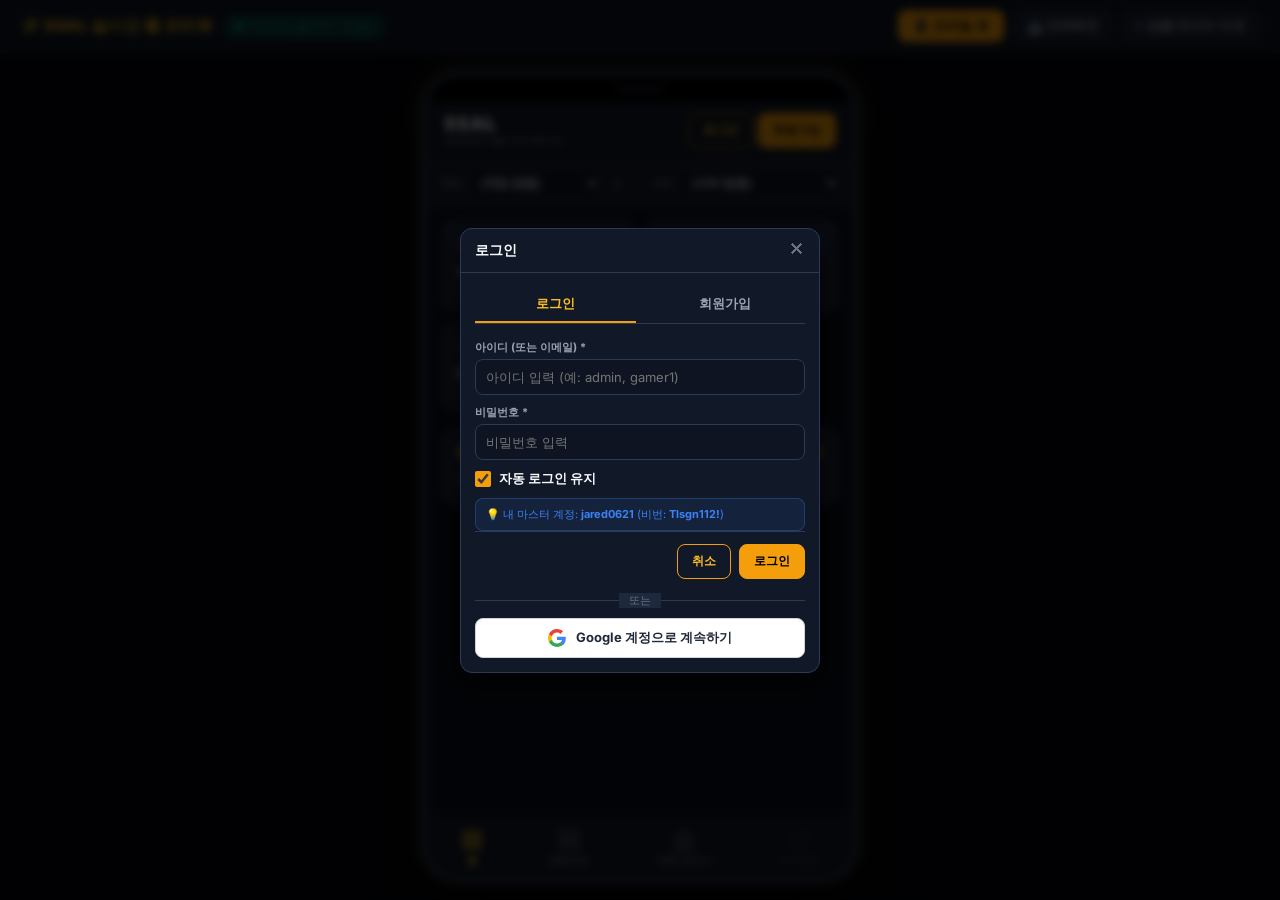
==== commit d95af9d4: "Add auto-login support and persist session without re-prompting" ====
--- a/index.html
+++ b/index.html
@@ -649,6 +649,13 @@
             <input type="password" id="auth-password-confirm" placeholder="비밀번호 재입력">
           </div>
 
+          <div class="form-group" style="margin-bottom: 8px;">
+            <label class="checkbox-label" style="display: flex; align-items: center; gap: 8px; cursor: pointer; font-size: 13px; color: var(--text-main); user-select: none;">
+              <input type="checkbox" id="auth-auto-login" checked style="width: 16px; height: 16px; accent-color: var(--primary-gold); cursor: pointer;">
+              <span>자동 로그인 유지</span>
+            </label>
+          </div>
+
           <div class="auth-quick-hint" id="auth-quick-hint">
             <span>💡 내 마스터 계정: <strong>jared0621</strong> (비번: <strong>Tlsgn112!</strong>)</span>
           </div>
--- a/style.css
+++ b/style.css
@@ -46,14 +46,21 @@
   word-break: keep-all; /* 단어 단위 줄바꿈 방지 */
 }
 
+html, body {
+  height: 100%;
+  margin: 0;
+  padding: 0;
+}
+
 body {
   font-family: var(--font-sans);
   background-color: #05070d;
   color: var(--text-main);
-  min-height: 100vh;
+  height: 100vh;
+  height: 100dvh;
   display: flex;
   flex-direction: column;
-  overflow-x: hidden;
+  overflow: hidden;
 }
 
 /* --- 상단 컨트롤 바 (PC 브라우저용 뷰어 조절 바) --- */
@@ -136,15 +143,17 @@
   display: flex;
   align-items: center;
   justify-content: center;
-  padding: 20px;
+  padding: 16px 20px;
+  height: calc(100% - 50px);
+  overflow: hidden;
 }
 
 /* 모바일 폰 모드 */
 .app-wrapper.phone-mode .device-frame {
   width: 100%;
-  max-width: 430px;
-  height: 880px;
-  max-height: calc(100vh - 80px);
+  max-width: 440px;
+  height: 100%;
+  max-height: 100%;
   background: #000;
   border-radius: var(--radius-phone);
   border: 8px solid #232b3b;
@@ -2741,3 +2750,52 @@
 .file-input-label {
   cursor: pointer;
 }
+
+/* =========================================================
+   모바일 웹뷰 및 스마트폰 화면 최적화 (상단 프리뷰 바 및 베젤 자동 숨김 & 100% 꽉 찬 화면)
+========================================================= */
+@media (max-width: 600px), (display-mode: standalone) {
+  html, body {
+    height: 100% !important;
+    height: 100dvh !important;
+    overflow: hidden !important;
+  }
+
+  body {
+    background-color: var(--bg-main) !important;
+  }
+
+  .top-control-bar {
+    display: none !important;
+  }
+
+  .app-wrapper {
+    padding: 0 !important;
+    width: 100% !important;
+    width: 100vw !important;
+    height: 100% !important;
+    height: 100dvh !important;
+    max-height: 100% !important;
+  }
+
+  .app-wrapper .device-frame {
+    width: 100% !important;
+    width: 100vw !important;
+    max-width: 100% !important;
+    height: 100% !important;
+    height: 100dvh !important;
+    max-height: 100% !important;
+    border-radius: 0 !important;
+    border: none !important;
+    box-shadow: none !important;
+  }
+
+  .phone-screen {
+    height: 100% !important;
+    height: 100dvh !important;
+  }
+
+  .phone-notch {
+    display: none !important;
+  }
+}
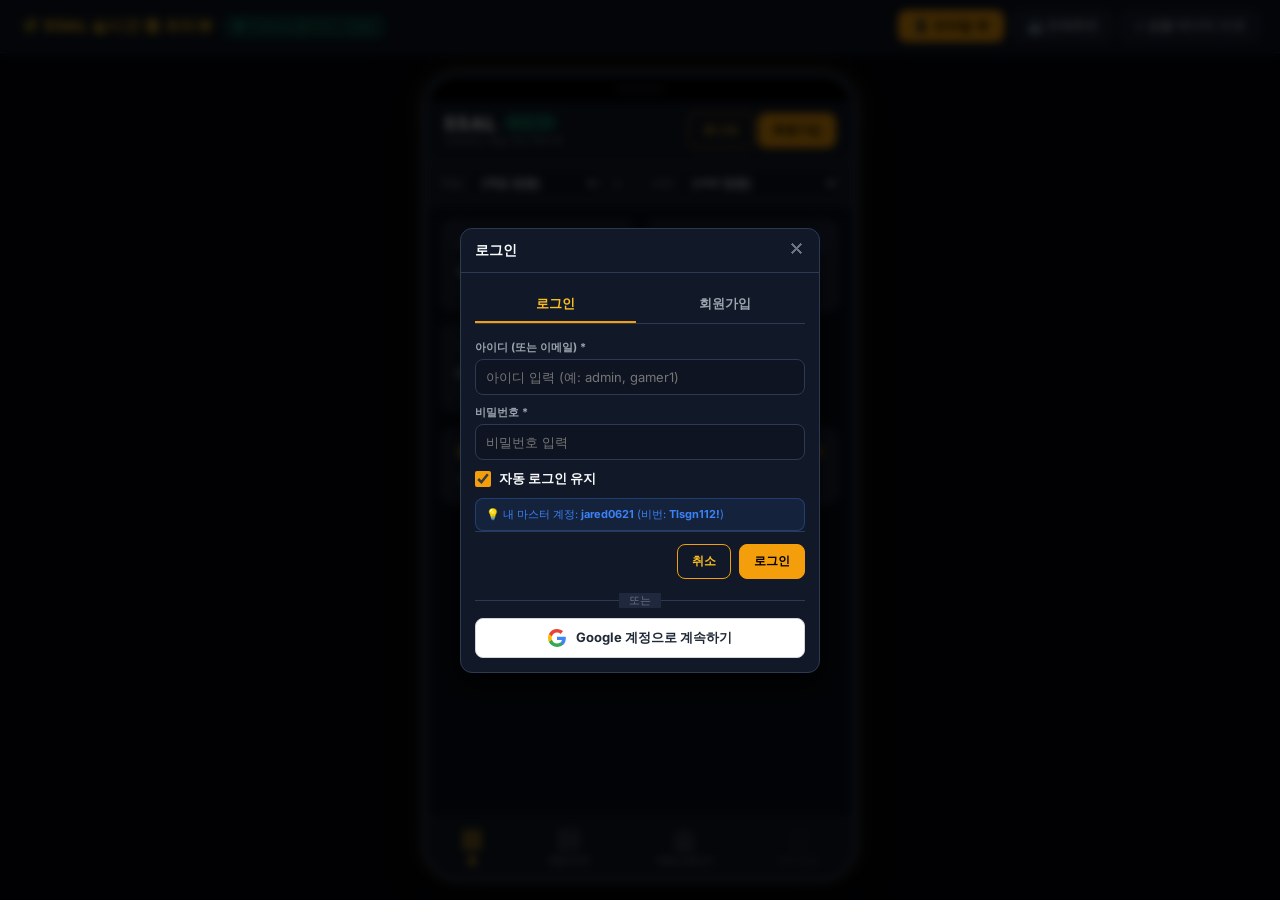
==== commit 0a97d8a8: "Unify cloud sync document key to username and add visual sync indicator badge" ====
--- a/index.html
+++ b/index.html
@@ -44,7 +44,10 @@
         <header class="app-bar">
           <div class="brand">
             <div class="brand-text">
-              <h1 class="app-title">SSAL</h1>
+              <div style="display: flex; align-items: center; gap: 6px;">
+                <h1 class="app-title">SSAL</h1>
+                <span id="mobile-sync-badge" style="font-size: 10px; padding: 1px 6px; border-radius: 10px; background: rgba(16, 185, 129, 0.2); color: #10b981; border: 1px solid #10b981; font-weight: 700;">● 동기화</span>
+              </div>
               <span class="app-subtitle">오프라인 게임 자산 매니저</span>
             </div>
           </div>
